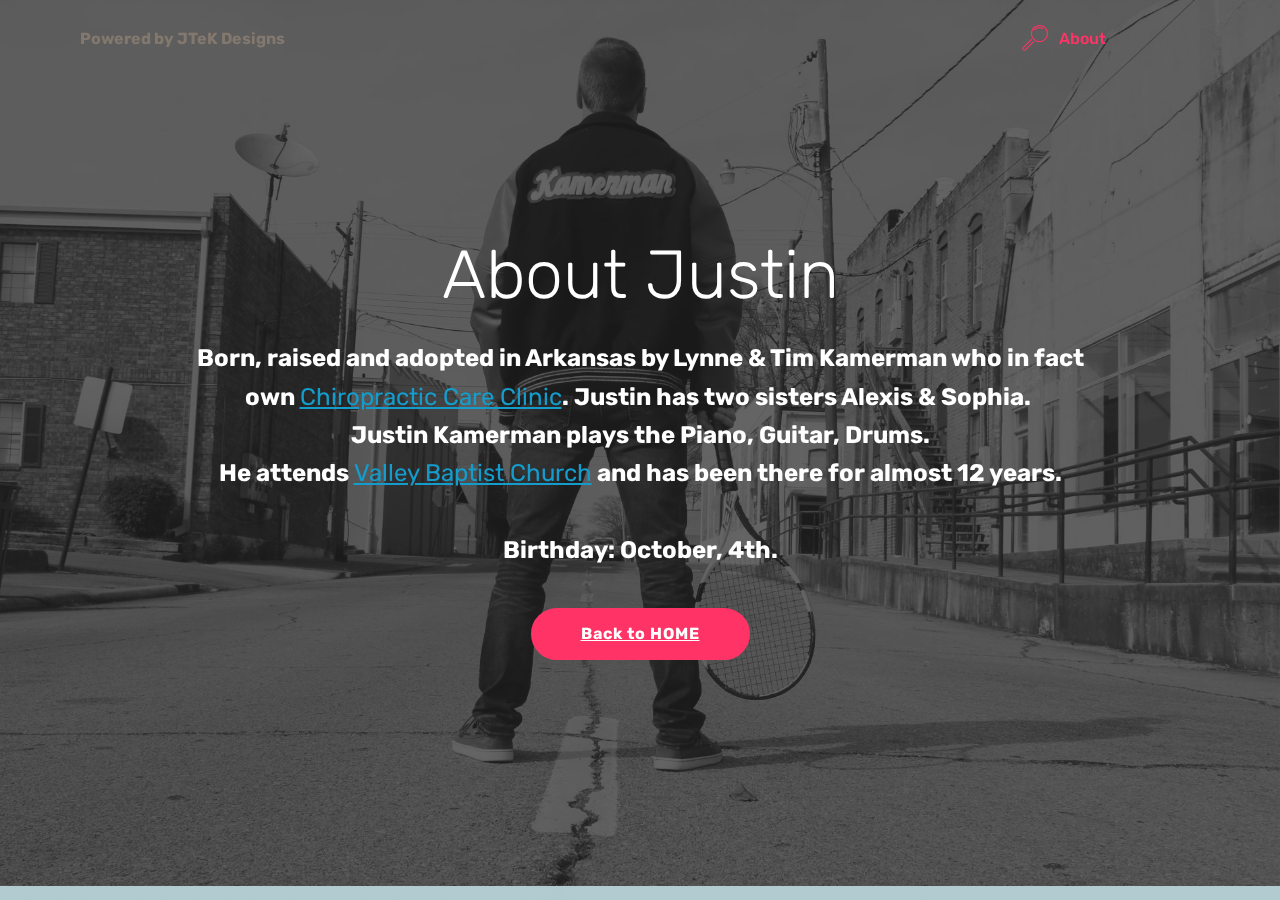
==== about.html @ 02508d8e "create github pages" ====
<!DOCTYPE html>
<html  >
<head>
  <!-- Site made with Mobirise Website Builder v4.11.6, https://mobirise.com -->
  <meta charset="UTF-8">
  <meta http-equiv="X-UA-Compatible" content="IE=edge">
  <meta name="generator" content="Mobirise v4.11.6, mobirise.com">
  <meta name="viewport" content="width=device-width, initial-scale=1, minimum-scale=1">
  <link rel="shortcut icon" href="assets/images/untitled-design-128x128-1.png" type="image/x-icon">
  <meta name="description" content="Official website for Justin Kamerman">
  
  <title>About</title>
  <link rel="stylesheet" href="assets/web/assets/mobirise-icons/mobirise-icons.css">
  <link rel="stylesheet" href="assets/bootstrap/css/bootstrap.min.css">
  <link rel="stylesheet" href="assets/bootstrap/css/bootstrap-grid.min.css">
  <link rel="stylesheet" href="assets/bootstrap/css/bootstrap-reboot.min.css">
  <link rel="stylesheet" href="assets/web/assets/gdpr-plugin/gdpr-styles.css">
  <link rel="stylesheet" href="assets/tether/tether.min.css">
  <link rel="stylesheet" href="assets/dropdown/css/style.css">
  <link rel="stylesheet" href="assets/theme/css/style.css">
  <link rel="preload" as="style" href="assets/mobirise/css/mbr-additional.css"><link rel="stylesheet" href="assets/mobirise/css/mbr-additional.css" type="text/css">
  
  
  
</head>
<body>
  <section class="menu cid-rVlZIHeeoF" once="menu" id="menu1-5">

    

    <nav class="navbar navbar-expand beta-menu navbar-dropdown align-items-center navbar-fixed-top navbar-toggleable-sm bg-color transparent">
        <button class="navbar-toggler navbar-toggler-right" type="button" data-toggle="collapse" data-target="#navbarSupportedContent" aria-controls="navbarSupportedContent" aria-expanded="false" aria-label="Toggle navigation">
            <div class="hamburger">
                <span></span>
                <span></span>
                <span></span>
                <span></span>
            </div>
        </button>
        <div class="menu-logo">
            <div class="navbar-brand">
                
                <span class="navbar-caption-wrap"><a class="navbar-caption text-info display-4" href="index.html">Powered by JTeK Designs</a></span>
            </div>
        </div>
        <div class="collapse navbar-collapse" id="navbarSupportedContent">
            <ul class="navbar-nav nav-dropdown nav-right" data-app-modern-menu="true"><li class="nav-item"><a class="nav-link link text-secondary display-4" href="about.html">
                        <span class="mbri-search mbr-iconfont mbr-iconfont-btn"></span>
                        About &nbsp; &nbsp; &nbsp; &nbsp; &nbsp; &nbsp; &nbsp; &nbsp; &nbsp; &nbsp;&nbsp;</a></li></ul>
            
        </div>
    </nav>
</section>

<section class="engine"><a href="https://mobirise.info/v">html templates</a></section><section class="header5 cid-rVm3DEoJXo mbr-fullscreen mbr-parallax-background" id="header5-6">

    

    <div class="mbr-overlay" style="opacity: 0.7; background-color: rgb(35, 35, 35);">
    </div>
    <div class="container">
        <div class="row justify-content-center">
            <div class="mbr-white col-md-10">
                <h1 class="mbr-section-title align-center pb-3 mbr-fonts-style display-1">
                    About Justin</h1>
                <p class="mbr-text align-center display-5 pb-3 mbr-fonts-style"><strong>Born, raised and adopted in Arkansas by Lynne &amp; Tim Kamerman who in fact own <a href="https://searcychiropractor.com" style="text-decoration: underline;">Chiropractic Care Clinic</a>. Justin has two sisters Alexis &amp; Sophia.&nbsp;</strong><br><strong>Justin Kamerman plays the Piano, Guitar, Drums. </strong><br><strong>He attends <a href="https://valleyb.church" style="text-decoration: underline;">Valley Baptist Church</a>&nbsp;and has been there for almost 12 years.</strong><br><br><strong>Birthday: October, 4th.</strong></p>
                <div class="mbr-section-btn align-center"><a class="btn btn-md btn-secondary display-4" href="index.html"><strong><u>Back to HOME</u></strong></a></div>
            </div>
        </div>
    </div>

    
</section>


  <script src="assets/web/assets/jquery/jquery.min.js"></script>
  <script src="assets/popper/popper.min.js"></script>
  <script src="assets/bootstrap/js/bootstrap.min.js"></script>
  <script src="assets/tether/tether.min.js"></script>
  <script src="assets/web/assets/cookies-alert-plugin/cookies-alert-core.js"></script>
  <script src="assets/web/assets/cookies-alert-plugin/cookies-alert-script.js"></script>
  <script src="assets/smoothscroll/smooth-scroll.js"></script>
  <script src="assets/dropdown/js/nav-dropdown.js"></script>
  <script src="assets/dropdown/js/navbar-dropdown.js"></script>
  <script src="assets/touchswipe/jquery.touch-swipe.min.js"></script>
  <script src="assets/parallax/jarallax.min.js"></script>
  <script src="assets/theme/js/script.js"></script>
  
  
<input name="cookieData" type="hidden" data-cookie-customDialogSelector='null' data-cookie-colorText='#424a4d' data-cookie-colorBg='rgba(178, 204, 210, 0.99)' data-cookie-textButton='Agree' data-cookie-colorButton='' data-cookie-colorLink='#424a4d' data-cookie-underlineLink='true' data-cookie-text="We use cookies to give you the best experience. Read our <a href='privacy.html'>cookie policy</a>.">
  </body>
</html>
---- assets/web/assets/mobirise-icons/mobirise-icons.css ----
@font-face {
  font-family: 'MobiriseIcons';
  src:  url('mobirise-icons.eot?spat4u');
  src:  url('mobirise-icons.eot?spat4u#iefix') format('embedded-opentype'),
    url('mobirise-icons.ttf?spat4u') format('truetype'),
    url('mobirise-icons.woff?spat4u') format('woff'),
    url('mobirise-icons.svg?spat4u#MobiriseIcons') format('svg');
  font-weight: normal;
  font-style: normal;
  font-display: swap;
}

[class^="mbri-"], [class*=" mbri-"] {
  /* use !important to prevent issues with browser extensions that change fonts */
  font-family: MobiriseIcons !important;
  speak: none;
  font-style: normal;
  font-weight: normal;
  font-variant: normal;
  text-transform: none;
  line-height: 1;

  /* Better Font Rendering =========== */
  -webkit-font-smoothing: antialiased;
  -moz-osx-font-smoothing: grayscale;
}

.mbri-add-submenu:before {
  content: "\e900";
}
.mbri-alert:before {
  content: "\e901";
}
.mbri-align-center:before {
  content: "\e902";
}
.mbri-align-justify:before {
  content: "\e903";
}
.mbri-align-left:before {
  content: "\e904";
}
.mbri-align-right:before {
  content: "\e905";
}
.mbri-android:before {
  content: "\e906";
}
.mbri-apple:before {
  content: "\e907";
}
.mbri-arrow-down:before {
  content: "\e908";
}
.mbri-arrow-next:before {
  content: "\e909";
}
.mbri-arrow-prev:before {
  content: "\e90a";
}
.mbri-arrow-up:before {
  content: "\e90b";
}
.mbri-bold:before {
  content: "\e90c";
}
.mbri-bookmark:before {
  content: "\e90d";
}
.mbri-bootstrap:before {
  content: "\e90e";
}
.mbri-briefcase:before {
  content: "\e90f";
}
.mbri-browse:before {
  content: "\e910";
}
.mbri-bulleted-list:before {
  content: "\e911";
}
.mbri-calendar:before {
  content: "\e912";
}
.mbri-camera:before {
  content: "\e913";
}
.mbri-cart-add:before {
  content: "\e914";
}
.mbri-cart-full:before {
  content: "\e915";
}
.mbri-cash:before {
  content: "\e916";
}
.mbri-change-style:before {
  content: "\e917";
}
.mbri-chat:before {
  content: "\e918";
}
.mbri-clock:before {
  content: "\e919";
}
.mbri-close:before {
  content: "\e91a";
}
.mbri-cloud:before {
  content: "\e91b";
}
.mbri-code:before {
  content: "\e91c";
}
.mbri-contact-form:before {
  content: "\e91d";
}
.mbri-credit-card:before {
  content: "\e91e";
}
.mbri-cursor-click:before {
  content: "\e91f";
}
.mbri-cust-feedback:before {
  content: "\e920";
}
.mbri-database:before {
  content: "\e921";
}
.mbri-delivery:before {
  content: "\e922";
}
.mbri-desktop:before {
  content: "\e923";
}
.mbri-devices:before {
  content: "\e924";
}
.mbri-down:before {
  content: "\e925";
}
.mbri-download:before {
  content: "\e989";
}
.mbri-drag-n-drop:before {
  content: "\e927";
}
.mbri-drag-n-drop2:before {
  content: "\e928";
}
.mbri-edit:before {
  content: "\e929";
}
.mbri-edit2:before {
  content: "\e92a";
}
.mbri-error:before {
  content: "\e92b";
}
.mbri-extension:before {
  content: "\e92c";
}
.mbri-features:before {
  content: "\e92d";
}
.mbri-file:before {
  content: "\e92e";
}
.mbri-flag:before {
  content: "\e92f";
}
.mbri-folder:before {
  content: "\e930";
}
.mbri-gift:before {
  content: "\e931";
}
.mbri-github:before {
  content: "\e932";
}
.mbri-globe:before {
  content: "\e933";
}
.mbri-globe-2:before {
  content: "\e934";
}
.mbri-growing-chart:before {
  content: "\e935";
}
.mbri-hearth:before {
  content: "\e936";
}
.mbri-help:before {
  content: "\e937";
}
.mbri-home:before {
  content: "\e938";
}
.mbri-hot-cup:before {
  content: "\e939";
}
.mbri-idea:before {
  content: "\e93a";
}
.mbri-image-gallery:before {
  content: "\e93b";
}
.mbri-image-slider:before {
  content: "\e93c";
}
.mbri-info:before {
  content: "\e93d";
}
.mbri-italic:before {
  content: "\e93e";
}
.mbri-key:before {
  content: "\e93f";
}
.mbri-laptop:before {
  content: "\e940";
}
.mbri-layers:before {
  content: "\e941";
}
.mbri-left-right:before {
  content: "\e942";
}
.mbri-left:before {
  content: "\e943";
}
.mbri-letter:before {
  content: "\e944";
}
.mbri-like:before {
  content: "\e945";
}
.mbri-link:before {
  content: "\e946";
}
.mbri-lock:before {
  content: "\e947";
}
.mbri-login:before {
  content: "\e948";
}
.mbri-logout:before {
  content: "\e949";
}
.mbri-magic-stick:before {
  content: "\e94a";
}
.mbri-map-pin:before {
  content: "\e94b";
}
.mbri-menu:before {
  content: "\e94c";
}
.mbri-mobile:before {
  content: "\e94d";
}
.mbri-mobile2:before {
  content: "\e94e";
}
.mbri-mobirise:before {
  content: "\e94f";
}
.mbri-more-horizontal:before {
  content: "\e950";
}
.mbri-more-vertical:before {
  content: "\e951";
}
.mbri-music:before {
  content: "\e952";
}
.mbri-new-file:before {
  content: "\e953";
}
.mbri-numbered-list:before {
  content: "\e954";
}
.mbri-opened-folder:before {
  content: "\e955";
}
.mbri-pages:before {
  content: "\e956";
}
.mbri-paper-plane:before {
  content: "\e957";
}
.mbri-paperclip:before {
  content: "\e958";
}
.mbri-photo:before {
  content: "\e959";
}
.mbri-photos:before {
  content: "\e95a";
}
.mbri-pin:before {
  content: "\e95b";
}
.mbri-play:before {
  content: "\e95c";
}
.mbri-plus:before {
  content: "\e95d";
}
.mbri-preview:before {
  content: "\e95e";
}
.mbri-print:before {
  content: "\e95f";
}
.mbri-protect:before {
  content: "\e960";
}
.mbri-question:before {
  content: "\e961";
}
.mbri-quote-left:before {
  content: "\e962";
}
.mbri-quote-right:before {
  content: "\e963";
}
.mbri-refresh:before {
  content: "\e964";
}
.mbri-responsive:before {
  content: "\e965";
}
.mbri-right:before {
  content: "\e966";
}
.mbri-rocket:before {
  content: "\e967";
}
.mbri-sad-face:before {
  content: "\e968";
}
.mbri-sale:before {
  content: "\e969";
}
.mbri-save:before {
  content: "\e96a";
}
.mbri-search:before {
  content: "\e96b";
}
.mbri-setting:before {
  content: "\e96c";
}
.mbri-setting2:before {
  content: "\e96d";
}
.mbri-setting3:before {
  content: "\e96e";
}
.mbri-share:before {
  content: "\e96f";
}
.mbri-shopping-bag:before {
  content: "\e970";
}
.mbri-shopping-basket:before {
  content: "\e971";
}
.mbri-shopping-cart:before {
  content: "\e972";
}
.mbri-sites:before {
  content: "\e973";
}
.mbri-smile-face:before {
  content: "\e974";
}
.mbri-speed:before {
  content: "\e975";
}
.mbri-star:before {
  content: "\e976";
}
.mbri-success:before {
  content: "\e977";
}
.mbri-sun:before {
  content: "\e978";
}
.mbri-sun2:before {
  content: "\e979";
}
.mbri-tablet:before {
  content: "\e97a";
}
.mbri-tablet-vertical:before {
  content: "\e97b";
}
.mbri-target:before {
  content: "\e97c";
}
.mbri-timer:before {
  content: "\e97d";
}
.mbri-to-ftp:before {
  content: "\e97e";
}
.mbri-to-local-drive:before {
  content: "\e97f";
}
.mbri-touch-swipe:before {
  content: "\e980";
}
.mbri-touch:before {
  content: "\e981";
}
.mbri-trash:before {
  content: "\e982";
}
.mbri-underline:before {
  content: "\e983";
}
.mbri-unlink:before {
  content: "\e984";
}
.mbri-unlock:before {
  content: "\e985";
}
.mbri-up-down:before {
  content: "\e986";
}
.mbri-up:before {
  content: "\e987";
}
.mbri-update:before {
  content: "\e988";
}
.mbri-upload:before {
 content: "\e926"; 
}
.mbri-user:before {
  content: "\e98a";
}
.mbri-user2:before {
  content: "\e98b";
}
.mbri-users:before {
  content: "\e98c";
}
.mbri-video:before {
  content: "\e98d";
}
.mbri-video-play:before {
  content: "\e98e";
}
.mbri-watch:before {
  content: "\e98f";
}
.mbri-website-theme:before {
  content: "\e990";
}
.mbri-wifi:before {
  content: "\e991";
}
.mbri-windows:before {
  content: "\e992";
}
.mbri-zoom-out:before {
  content: "\e993";
}
.mbri-redo:before {
  content: "\e994";
}
.mbri-undo:before {
  content: "\e995";
}
---- assets/web/assets/gdpr-plugin/gdpr-styles.css ----
.gdpr-block {
    padding: 10px;
    font-size: 14px;
    display: block;
    width: 100%;
    text-align: center;
}
.gdpr-block.covert {
	display: none;
}
.textGDPR {
    position: relative;
}
.gdpr-block label span.textGDPR input[name='gdpr']{
    width: 15px;
    height: 15px;
    margin: 0;
    position: absolute;
    top: 2px;
    left: -20px;
}
.gdpr-block label {
    color: #a7a7a7;
    vertical-align: middle;
    user-select: none;
    margin-bottom: 0;
}
---- assets/dropdown/css/style.css ----
.navbar-dropdown {
  left: 0;
  padding: 0;
  position: absolute;
  right: 0;
  top: 0;
  transition: all 0.45s ease;
  z-index: 1030;
  background: #282828; }
  .navbar-dropdown .navbar-logo {
    margin-right: 0.8rem;
    transition: margin 0.3s ease-in-out;
    vertical-align: middle; }
    .navbar-dropdown .navbar-logo img {
      height: 3.125rem;
      transition: all 0.3s ease-in-out; }
    .navbar-dropdown .navbar-logo.mbr-iconfont {
      font-size: 3.125rem;
      line-height: 3.125rem; }
  .navbar-dropdown .navbar-caption {
    font-weight: 700;
    white-space: normal;
    vertical-align: -4px;
    line-height: 3.125rem !important; }
    .navbar-dropdown .navbar-caption, .navbar-dropdown .navbar-caption:hover {
      color: inherit;
      text-decoration: none; }
  .navbar-dropdown .mbr-iconfont + .navbar-caption {
    vertical-align: -1px; }
  .navbar-dropdown.navbar-fixed-top {
    position: fixed; }
  .navbar-dropdown .navbar-brand span {
    vertical-align: -4px; }
  .navbar-dropdown.bg-color.transparent {
    background: none; }
  .navbar-dropdown.navbar-short .navbar-brand {
    padding: 0.625rem 0; }
    .navbar-dropdown.navbar-short .navbar-brand span {
      vertical-align: -1px; }
  .navbar-dropdown.navbar-short .navbar-caption {
    line-height: 2.375rem !important;
    vertical-align: -2px; }
  .navbar-dropdown.navbar-short .navbar-logo {
    margin-right: 0.5rem; }
    .navbar-dropdown.navbar-short .navbar-logo img {
      height: 2.375rem; }
    .navbar-dropdown.navbar-short .navbar-logo.mbr-iconfont {
      font-size: 2.375rem;
      line-height: 2.375rem; }
  .navbar-dropdown.navbar-short .mbr-table-cell {
    height: 3.625rem; }
  .navbar-dropdown .navbar-close {
    left: 0.6875rem;
    position: fixed;
    top: 0.75rem;
    z-index: 1000; }
  .navbar-dropdown .hamburger-icon {
    content: "";
    display: inline-block;
    vertical-align: middle;
    width: 16px;
    -webkit-box-shadow: 0 -6px 0 1px #282828,0 0 0 1px #282828,0 6px 0 1px #282828;
    -moz-box-shadow: 0 -6px 0 1px #282828,0 0 0 1px #282828,0 6px 0 1px #282828;
    box-shadow: 0 -6px 0 1px #282828,0 0 0 1px #282828,0 6px 0 1px #282828; }

.dropdown-menu .dropdown-toggle[data-toggle="dropdown-submenu"]::after {
  border-bottom: 0.35em solid transparent;
  border-left: 0.35em solid;
  border-right: 0;
  border-top: 0.35em solid transparent;
  margin-left: 0.3rem; }

.dropdown-menu .dropdown-item:focus {
  outline: 0; }

.nav-dropdown {
  font-size: 0.75rem;
  font-weight: 500;
  height: auto !important; }
  .nav-dropdown .nav-btn {
    padding-left: 1rem; }
  .nav-dropdown .link {
    margin: .667em 1.667em;
    font-weight: 500;
    padding: 0;
    transition: color .2s ease-in-out; }
    .nav-dropdown .link.dropdown-toggle {
      margin-right: 2.583em; }
      .nav-dropdown .link.dropdown-toggle::after {
        margin-left: .25rem;
        border-top: 0.35em solid;
        border-right: 0.35em solid transparent;
        border-left: 0.35em solid transparent;
        border-bottom: 0; }
      .nav-dropdown .link.dropdown-toggle[aria-expanded="true"] {
        margin: 0;
        padding: 0.667em 3.263em  0.667em 1.667em; }
  .nav-dropdown .link::after,
  .nav-dropdown .dropdown-item::after {
    color: inherit; }
  .nav-dropdown .btn {
    font-size: 0.75rem;
    font-weight: 700;
    letter-spacing: 0;
    margin-bottom: 0;
    padding-left: 1.25rem;
    padding-right: 1.25rem; }
  .nav-dropdown .dropdown-menu {
    border-radius: 0;
    border: 0;
    left: 0;
    margin: 0;
    padding-bottom: 1.25rem;
    padding-top: 1.25rem;
    position: relative; }
  .nav-dropdown .dropdown-submenu {
    margin-left: 0.125rem;
    top: 0; }
  .nav-dropdown .dropdown-item {
    font-weight: 500;
    line-height: 2;
    padding: 0.3846em 4.615em 0.3846em 1.5385em;
    position: relative;
    transition: color .2s ease-in-out, background-color .2s ease-in-out; }
    .nav-dropdown .dropdown-item::after {
      margin-top: -0.3077em;
      position: absolute;
      right: 1.1538em;
      top: 50%; }
    .nav-dropdown .dropdown-item:focus, .nav-dropdown .dropdown-item:hover {
      background: none; }

@media (max-width: 767px) {
  .nav-dropdown.navbar-toggleable-sm {
    bottom: 0;
    display: none;
    left: 0;
    overflow-x: hidden;
    position: fixed;
    top: 0;
    transform: translateX(-100%);
    -ms-transform: translateX(-100%);
    -webkit-transform: translateX(-100%);
    width: 18.75rem;
    z-index: 999; } }
.nav-dropdown.navbar-toggleable-xl {
  bottom: 0;
  display: none;
  left: 0;
  overflow-x: hidden;
  position: fixed;
  top: 0;
  transform: translateX(-100%);
  -ms-transform: translateX(-100%);
  -webkit-transform: translateX(-100%);
  width: 18.75rem;
  z-index: 999; }

.nav-dropdown-sm {
  display: block !important;
  overflow-x: hidden;
  overflow: auto;
  padding-top: 3.875rem; }
  .nav-dropdown-sm::after {
    content: "";
    display: block;
    height: 3rem;
    width: 100%; }
  .nav-dropdown-sm.collapse.in ~ .navbar-close {
    display: block !important; }
  .nav-dropdown-sm.collapsing, .nav-dropdown-sm.collapse.in {
    transform: translateX(0);
    -ms-transform: translateX(0);
    -webkit-transform: translateX(0);
    transition: all 0.25s ease-out;
    -webkit-transition: all 0.25s ease-out;
    background: #282828; }
  .nav-dropdown-sm.collapsing[aria-expanded="false"] {
    transform: translateX(-100%);
    -ms-transform: translateX(-100%);
    -webkit-transform: translateX(-100%); }
  .nav-dropdown-sm .nav-item {
    display: block;
    margin-left: 0 !important;
    padding-left: 0; }
  .nav-dropdown-sm .link,
  .nav-dropdown-sm .dropdown-item {
    border-top: 1px dotted rgba(255, 255, 255, 0.1);
    font-size: 0.8125rem;
    line-height: 1.6;
    margin: 0 !important;
    padding: 0.875rem 2.4rem 0.875rem 1.5625rem !important;
    position: relative;
    white-space: normal; }
    .nav-dropdown-sm .link:focus, .nav-dropdown-sm .link:hover,
    .nav-dropdown-sm .dropdown-item:focus,
    .nav-dropdown-sm .dropdown-item:hover {
      background: rgba(0, 0, 0, 0.2) !important;
      color: #c0a375; }
  .nav-dropdown-sm .nav-btn {
    position: relative;
    padding: 1.5625rem 1.5625rem 0 1.5625rem; }
    .nav-dropdown-sm .nav-btn::before {
      border-top: 1px dotted rgba(255, 255, 255, 0.1);
      content: "";
      left: 0;
      position: absolute;
      top: 0;
      width: 100%; }
    .nav-dropdown-sm .nav-btn + .nav-btn {
      padding-top: 0.625rem; }
      .nav-dropdown-sm .nav-btn + .nav-btn::before {
        display: none; }
  .nav-dropdown-sm .btn {
    padding: 0.625rem 0; }
  .nav-dropdown-sm .dropdown-toggle[data-toggle="dropdown-submenu"]::after {
    margin-left: .25rem;
    border-top: 0.35em solid;
    border-right: 0.35em solid transparent;
    border-left: 0.35em solid transparent;
    border-bottom: 0; }
  .nav-dropdown-sm .dropdown-toggle[data-toggle="dropdown-submenu"][aria-expanded="true"]::after {
    border-top: 0;
    border-right: 0.35em solid transparent;
    border-left: 0.35em solid transparent;
    border-bottom: 0.35em solid; }
  .nav-dropdown-sm .dropdown-menu {
    margin: 0;
    padding: 0;
    position: relative;
    top: 0;
    left: 0;
    width: 100%;
    border: 0;
    float: none;
    border-radius: 0;
    background: none; }
  .nav-dropdown-sm .dropdown-submenu {
    left: 100%;
    margin-left: 0.125rem;
    margin-top: -1.25rem;
    top: 0; }

.navbar-toggleable-sm .nav-dropdown .dropdown-menu {
  position: absolute; }

.navbar-toggleable-sm .nav-dropdown .dropdown-submenu {
  left: 100%;
  margin-left: 0.125rem;
  margin-top: -1.25rem;
  top: 0; }

.navbar-toggleable-sm.opened .nav-dropdown .dropdown-menu {
  position: relative; }

.navbar-toggleable-sm.opened .nav-dropdown .dropdown-submenu {
  left: 0;
  margin-left: 00rem;
  margin-top: 0rem;
  top: 0; }

.is-builder .nav-dropdown.collapsing {
  transition: none !important; }

/*# sourceMappingURL=style.css.map */
---- assets/theme/css/style.css ----
/*!
 * Mobirise v4 theme (https://mobirise.com/)
 * Copyright 2017 Mobirise
 */
section {
  background-color: #eeeeee; }

body {
  font-style: normal;
  line-height: 1.5; }

section,
.container,
.container-fluid {
  position: relative;
  word-wrap: break-word; }

a.mbr-iconfont:hover {
  text-decoration: none; }

.article .lead p,
.article .lead ul,
.article .lead ol,
.article .lead pre,
.article .lead blockquote {
  margin-bottom: 0; }

ul,
ol,
pre,
blockquote {
  margin-bottom: 2.3125rem; }

pre {
  background: #f4f4f4;
  padding: 10px 24px;
  white-space: pre-wrap; }

.inactive {
  -webkit-user-select: none;
  -moz-user-select: none;
  -ms-user-select: none;
  user-select: none;
  pointer-events: none;
  -webkit-user-drag: none;
  user-drag: none; }

.mbr-section__comments .row {
  justify-content: center;
  -webkit-justify-content: center; }

a {
  font-style: normal;
  font-weight: 400;
  cursor: pointer; }
  a, a:hover {
    text-decoration: none; }

figure {
  margin-bottom: 0; }

body {
  color: #232323; }

h1,
h2,
h3,
h4,
h5,
h6,
.h1,
.h2,
.h3,
.h4,
.h5,
.h6,
.display-1,
.display-2,
.display-3,
.display-4 {
  line-height: 1;
  word-break: break-word;
  word-wrap: break-word; }

.mbr-section-title {
  font-style: normal;
  line-height: 1.2; }

.mbr-section-subtitle {
  line-height: 1.3; }

.mbr-text {
  font-style: normal;
  line-height: 1.6; }

b,
strong {
  font-weight: bold; }

blockquote {
  padding: 10px 0 10px 20px;
  position: relative;
  border-left: 2px solid;
  border-color: #ff3366; }

input:-webkit-autofill, input:-webkit-autofill:hover, input:-webkit-autofill:focus, input:-webkit-autofill:active {
  transition-delay: 9999s;
  transition-property: background-color, color; }

textarea[type='hidden'] {
  display: none; }

body {
  position: relative; }

section {
  background-position: 50% 50%;
  background-repeat: no-repeat;
  background-size: cover; }
  section .mbr-background-video,
  section .mbr-background-video-preview {
    position: absolute;
    bottom: 0;
    left: 0;
    right: 0;
    top: 0; }

.hidden {
  visibility: hidden; }

.mbr-z-index20 {
  z-index: 20; }

/*! Base colors */
.mbr-white {
  color: #ffffff; }

.mbr-black {
  color: #000000; }

.mbr-bg-white {
  background-color: #ffffff; }

.mbr-bg-black {
  background-color: #000000; }

/*! Text-aligns */
.align-left {
  text-align: left; }

.align-center {
  text-align: center; }

.align-right {
  text-align: right; }

@media (max-width: 767px) {
  .align-left,
  .align-center,
  .align-right,
  .mbr-section-btn,
  .mbr-section-title {
    text-align: center; } }
/*! Font-weight  */
.mbr-light {
  font-weight: 300; }

.mbr-regular {
  font-weight: 400; }

.mbr-semibold {
  font-weight: 500; }

.mbr-bold {
  font-weight: 700; }

/*! Media  */
.media-size-item {
  -webkit-flex: 1 1 auto;
  -moz-flex: 1 1 auto;
  -ms-flex: 1 1 auto;
  -o-flex: 1 1 auto;
  flex: 1 1 auto; }

.media-content {
  -webkit-flex-basis: 100%;
  flex-basis: 100%; }

.media-container-row {
  display: -ms-flexbox;
  display: -webkit-flex;
  display: flex;
  -webkit-flex-direction: row;
  -ms-flex-direction: row;
  flex-direction: row;
  -webkit-flex-wrap: wrap;
  -ms-flex-wrap: wrap;
  flex-wrap: wrap;
  -webkit-justify-content: center;
  -ms-flex-pack: center;
  justify-content: center;
  -webkit-align-content: center;
  -ms-flex-line-pack: center;
  align-content: center;
  -webkit-align-items: start;
  -ms-flex-align: start;
  align-items: start; }
  .media-container-row .media-size-item {
    width: 400px; }

.media-container-column {
  display: -ms-flexbox;
  display: -webkit-flex;
  display: flex;
  -webkit-flex-direction: column;
  -ms-flex-direction: column;
  flex-direction: column;
  -webkit-flex-wrap: wrap;
  -ms-flex-wrap: wrap;
  flex-wrap: wrap;
  -webkit-justify-content: center;
  -ms-flex-pack: center;
  justify-content: center;
  -webkit-align-content: center;
  -ms-flex-line-pack: center;
  align-content: center;
  -webkit-align-items: stretch;
  -ms-flex-align: stretch;
  align-items: stretch; }
  .media-container-column > * {
    width: 100%; }

@media (min-width: 992px) {
  .media-container-row {
    -webkit-flex-wrap: nowrap;
    -ms-flex-wrap: nowrap;
    flex-wrap: nowrap; } }
figure {
  overflow: hidden; }

figure[mbr-media-size] {
  transition: width 0.1s; }

.mbr-figure img,
.mbr-figure iframe {
  display: block;
  width: 100%; }

.card {
  background-color: transparent;
  border: none; }

.card-box {
  width: 100%; }

.card-img {
  text-align: center;
  flex-shrink: 0;
  -webkit-flex-shrink: 0; }

.media {
  max-width: 100%;
  margin: 0 auto; }

.mbr-figure {
  -ms-flex-item-align: center;
  -ms-grid-row-align: center;
  -webkit-align-self: center;
  align-self: center; }

.media-container > div {
  max-width: 100%; }

.mbr-figure img,
.card-img img {
  width: 100%; }

@media (max-width: 991px) {
  .media-size-item {
    width: auto !important; }

  .media {
    width: auto; }

  .mbr-figure {
    width: 100% !important; } }
/*! Buttons */
.btn {
  font-weight: 500;
  border-width: 2px;
  font-style: normal;
  letter-spacing: 1px;
  margin: .4rem .8rem;
  white-space: normal;
  -webkit-transition: all .3s ease-in-out;
  -moz-transition: all .3s ease-in-out;
  transition: all .3s ease-in-out;
  display: inline-flex;
  align-items: center;
  justify-content: center;
  word-break: break-word;
  -webkit-align-items: center;
  -webkit-justify-content: center;
  display: -webkit-inline-flex; }

.btn-sm {
  font-weight: 500;
  letter-spacing: 1px;
  -webkit-transition: all .3s ease-in-out;
  -moz-transition: all .3s ease-in-out;
  transition: all .3s ease-in-out; }

.btn-md {
  font-weight: 500;
  letter-spacing: 1px;
  margin: .4rem .8rem !important;
  -webkit-transition: all .3s ease-in-out;
  -moz-transition: all .3s ease-in-out;
  transition: all .3s ease-in-out; }

.btn-lg {
  font-weight: 500;
  letter-spacing: 1px;
  margin: .4rem .8rem !important;
  -webkit-transition: all .3s ease-in-out;
  -moz-transition: all .3s ease-in-out;
  transition: all .3s ease-in-out; }

.mbr-section-btn {
  margin-left: -0.25rem;
  margin-right: -0.25rem;
  font-size: 0; }

nav .mbr-section-btn {
  margin-left: 0rem;
  margin-right: 0rem; }

.btn-form {
  border-radius: 0; }
  .btn-form:hover {
    cursor: pointer; }

/*! Btn icon margin */
.btn .mbr-iconfont,
.btn.btn-sm .mbr-iconfont {
  cursor: pointer;
  margin-right: 0.5rem; }

.btn.btn-md .mbr-iconfont,
.btn.btn-md .mbr-iconfont {
  margin-right: 0.8rem; }

.mbr-regular {
  font-weight: 400; }

.mbr-semibold {
  font-weight: 500; }

.mbr-bold {
  font-weight: 700; }

[type='submit'] {
  -webkit-appearance: none; }

/*! Full-screen */
.mbr-fullscreen .mbr-overlay {
  min-height: 100vh; }

.mbr-fullscreen {
  display: flex;
  display: -webkit-flex;
  display: -moz-flex;
  display: -ms-flex;
  display: -o-flex;
  align-items: center;
  -webkit-align-items: center;
  min-height: 100vh;
  padding-top: 3rem;
  padding-bottom: 3rem; }

/*! Map */
.map {
  height: 25rem;
  position: relative; }
  .map iframe {
    width: 100%;
    height: 100%; }

.mbr-overlay {
  background-color: #000;
  bottom: 0;
  left: 0;
  opacity: .5;
  position: absolute;
  right: 0;
  top: 0;
  z-index: 0;
  pointer-events: none; }

/* Form */
blockquote {
  font-style: italic;
  padding: 10px 0 10px 20px;
  font-size: 1.09rem;
  position: relative;
  border-width: 3px; }

.form-control {
  background-color: #f5f5f5;
  box-shadow: none;
  color: #565656;
  line-height: 1.43;
  min-height: 3.5em;
  padding: 1.07em .5em; }
  .form-control, .form-control:focus {
    border: 1px solid #e8e8e8; }
  .form-active .form-control:invalid {
    border-color: red; }

.form-control-label {
  position: relative;
  cursor: pointer;
  margin-bottom: .357em;
  padding: 0; }

.alert {
  color: #ffffff;
  border-radius: 0;
  border: 0;
  font-size: .875rem;
  line-height: 1.5;
  margin-bottom: 1.875rem;
  padding: 1.25rem;
  position: relative; }
  .alert.alert-form::after {
    background-color: inherit;
    bottom: -7px;
    content: "";
    display: block;
    height: 14px;
    left: 50%;
    margin-left: -7px;
    position: absolute;
    transform: rotate(45deg);
    width: 14px;
    -webkit-transform: rotate(45deg); }

.form-asterisk {
  font-family: initial;
  position: absolute;
  top: -2px;
  font-weight: normal; }

/*! Scroll to top arrow */
#scrollToTop a i:before {
  content: '';
  position: absolute;
  height: 40%;
  top: 25%;
  background: #fff;
  width: 2px;
  left: calc(50% - 1px); }
#scrollToTop a i:after {
  content: '';
  position: absolute;
  display: block;
  border-top: 2px solid #fff;
  border-right: 2px solid #fff;
  width: 40%;
  height: 40%;
  left: 30%;
  bottom: 30%;
  transform: rotate(135deg);
  -webkit-transform: rotate(135deg); }

.mbr-arrow-up {
  bottom: 25px;
  right: 90px;
  position: fixed;
  text-align: right;
  z-index: 5000;
  color: #ffffff;
  font-size: 32px;
  transform: rotate(180deg);
  -webkit-transform: rotate(180deg); }

.mbr-arrow-up a {
  background: rgba(0, 0, 0, 0.2);
  border-radius: 3px;
  color: #fff;
  display: inline-block;
  height: 60px;
  width: 60px;
  outline-style: none !important;
  position: relative;
  text-decoration: none;
  transition: all 0.3s ease-in-out;
  cursor: pointer;
  text-align: center; }
  .mbr-arrow-up a:hover {
    background-color: rgba(0, 0, 0, 0.4); }
  .mbr-arrow-up a i {
    line-height: 60px; }

.mbr-arrow-up-icon {
  display: block;
  color: #fff; }

.mbr-arrow-up-icon::before {
  content: '\203a';
  display: inline-block;
  font-family: serif;
  font-size: 32px;
  line-height: 1;
  font-style: normal;
  position: relative;
  top: 6px;
  left: -4px;
  -webkit-transform: rotate(-90deg);
  transform: rotate(-90deg); }

/*! Arrow Down */
.mbr-arrow {
  position: absolute;
  bottom: 45px;
  left: 50%;
  width: 60px;
  height: 60px;
  cursor: pointer;
  background-color: rgba(80, 80, 80, 0.5);
  border-radius: 50%;
  -webkit-transform: translateX(-50%);
  transform: translateX(-50%); }
  .mbr-arrow > a {
    display: inline-block;
    text-decoration: none;
    outline-style: none;
    -webkit-animation: arrowdown 1.7s ease-in-out infinite;
    animation: arrowdown 1.7s ease-in-out infinite; }
    .mbr-arrow > a > i {
      position: absolute;
      top: -2px;
      left: 15px;
      font-size: 2rem; }

@keyframes arrowdown {
  0% {
    transform: translateY(0px);
    -webkit-transform: translateY(0px); }
  50% {
    transform: translateY(-5px);
    -webkit-transform: translateY(-5px); }
  100% {
    transform: translateY(0px);
    -webkit-transform: translateY(0px); } }
@-webkit-keyframes arrowdown {
  0% {
    transform: translateY(0px);
    -webkit-transform: translateY(0px); }
  50% {
    transform: translateY(-5px);
    -webkit-transform: translateY(-5px); }
  100% {
    transform: translateY(0px);
    -webkit-transform: translateY(0px); } }
@media (max-width: 500px) {
  .mbr-arrow-up {
    left: 50%;
    right: auto;
    transform: translateX(-50%) rotate(180deg);
    -webkit-transform: translateX(-50%) rotate(180deg); } }
/*Gradients animation*/
@keyframes gradient-animation {
  from {
    background-position: 0% 100%;
    animation-timing-function: ease-in-out; }
  to {
    background-position: 100% 0%;
    animation-timing-function: ease-in-out; } }
@-webkit-keyframes gradient-animation {
  from {
    background-position: 0% 100%;
    animation-timing-function: ease-in-out; }
  to {
    background-position: 100% 0%;
    animation-timing-function: ease-in-out; } }
.bg-gradient {
  background-size: 200% 200%;
  animation: gradient-animation 5s infinite alternate;
  -webkit-animation: gradient-animation 5s infinite alternate; }

.menu .navbar-brand {
  display: -webkit-flex; }
  .menu .navbar-brand span {
    display: flex;
    display: -webkit-flex; }
  .menu .navbar-brand .navbar-caption-wrap {
    display: -webkit-flex; }
  .menu .navbar-brand .navbar-logo img {
    display: -webkit-flex; }
@media (min-width: 768px) and (max-width: 1023px) {
  .menu .navbar-toggleable-sm .navbar-nav {
    display: -webkit-box;
    display: -webkit-flex;
    display: -ms-flexbox; } }
@media (max-width: 1023px) {
  .menu .navbar-collapse {
    max-height: 93.5vh; }
    .menu .navbar-collapse.show {
      overflow: auto; } }
@media (min-width: 1024px) {
  .menu .navbar-nav.nav-dropdown {
    display: -webkit-flex; }
  .menu .navbar-toggleable-sm .navbar-collapse {
    display: -webkit-flex !important; }
  .menu .collapsed .navbar-collapse {
    max-height: 93.5vh; }
    .menu .collapsed .navbar-collapse.show {
      overflow: auto; } }
@media (max-width: 767px) {
  .menu .navbar-collapse {
    max-height: 80vh; } }

/* Others*/
.note-check a[data-value=Rubik] {
  font-style: normal; }

.mbr-arrow a {
  color: #ffffff; }

@media (max-width: 767px) {
  .mbr-arrow {
    display: none; } }
.navbar {
  display: -webkit-flex;
  -webkit-flex-wrap: wrap;
  -webkit-align-items: center;
  -webkit-justify-content: space-between; }

.navbar-collapse {
  -webkit-flex-basis: 100%;
  -webkit-flex-grow: 1;
  -webkit-align-items: center; }

.nav-dropdown .link {
  padding: 0.667em 1.667em !important;
  margin: 0 !important; }

.nav {
  display: -webkit-flex;
  -webkit-flex-wrap: wrap; }

.row {
  display: -webkit-flex;
  -webkit-flex-wrap: wrap; }

.justify-content-center {
  -webkit-justify-content: center; }

.form-inline {
  display: -webkit-flex;
  -webkit-flex-flow: row wrap;
  -webkit-align-items: center; }

.card-wrapper {
  -webkit-flex: 1; }

.carousel-control {
  z-index: 10;
  display: -webkit-flex;
  -webkit-align-items: center;
  -webkit-justify-content: center; }

.carousel-controls {
  display: -webkit-flex; }

.media {
  display: -webkit-flex; }

.form-group:focus {
  outline: none; }

.jq-selectbox__select {
  padding: 1.07em 0.5em;
  position: absolute;
  top: 0;
  left: 0;
  width: 100%; }

.jq-selectbox__dropdown {
  position: absolute;
  top: 100% !important;
  left: 0 !important;
  width: 100% !important; }

.jq-selectbox__trigger-arrow {
  transform: translateY(-50%); }

.jq-selectbox li {
  padding: 1.07em 0.5em; }

input[type='range'] {
  padding-left: 0 !important;
  padding-right: 0 !important; }

.modal-dialog,
.modal-content {
  height: 100%; }

.modal-dialog .carousel-inner {
  height: calc(100vh - 1.75rem); }
  @media (max-width: 575px) {
    .modal-dialog .carousel-inner {
      height: calc(100vh - 1rem); } }

.carousel-item {
  text-align: center; }

.carousel-item img {
  margin: auto; }

.navbar-toggler {
  -webkit-align-self: flex-start;
  -ms-flex-item-align: start;
  align-self: flex-start;
  padding: 0.25rem 0.75rem;
  font-size: 1.25rem;
  line-height: 1;
  background: transparent;
  border: 1px solid transparent;
  -webkit-border-radius: 0.25rem;
  border-radius: 0.25rem; }

.navbar-toggler:focus,
.navbar-toggler:hover {
  text-decoration: none; }

.navbar-toggler-icon {
  display: inline-block;
  width: 1.5em;
  height: 1.5em;
  vertical-align: middle;
  content: '';
  background: no-repeat center center;
  -webkit-background-size: 100% 100%;
  -o-background-size: 100% 100%;
  background-size: 100% 100%; }

.navbar-toggler-left {
  position: absolute;
  left: 1rem; }

.navbar-toggler-right {
  position: absolute;
  right: 1rem; }

@media (max-width: 575px) {
  .navbar-toggleable .navbar-nav .dropdown-menu {
    position: static;
    float: none; }

  .navbar-toggleable > .container {
    padding-right: 0;
    padding-left: 0; } }
@media (min-width: 576px) {
  .navbar-toggleable {
    -webkit-box-orient: horizontal;
    -webkit-box-direction: normal;
    -webkit-flex-direction: row;
    -ms-flex-direction: row;
    flex-direction: row;
    -webkit-flex-wrap: nowrap;
    -ms-flex-wrap: nowrap;
    flex-wrap: nowrap;
    -webkit-box-align: center;
    -webkit-align-items: center;
    -ms-flex-align: center;
    align-items: center; }

  .navbar-toggleable .navbar-nav {
    -webkit-box-orient: horizontal;
    -webkit-box-direction: normal;
    -webkit-flex-direction: row;
    -ms-flex-direction: row;
    flex-direction: row; }

  .navbar-toggleable .navbar-nav .nav-link {
    padding-right: 0.5rem;
    padding-left: 0.5rem; }

  .navbar-toggleable > .container {
    display: -webkit-box;
    display: -webkit-flex;
    display: -ms-flexbox;
    display: flex;
    -webkit-flex-wrap: nowrap;
    -ms-flex-wrap: nowrap;
    flex-wrap: nowrap;
    -webkit-box-align: center;
    -webkit-align-items: center;
    -ms-flex-align: center;
    align-items: center; }

  .navbar-toggleable .navbar-collapse {
    display: -webkit-box !important;
    display: -webkit-flex !important;
    display: -ms-flexbox !important;
    display: flex !important;
    width: 100%; }

  .navbar-toggleable .navbar-toggler {
    display: none; } }
@media (max-width: 767px) {
  .navbar-toggleable-sm .navbar-nav .dropdown-menu {
    position: static;
    float: none; }

  .navbar-toggleable-sm > .container {
    padding-right: 0;
    padding-left: 0; } }
@media (min-width: 768px) {
  .navbar-toggleable-sm {
    -webkit-box-orient: horizontal;
    -webkit-box-direction: normal;
    -webkit-flex-direction: row;
    -ms-flex-direction: row;
    flex-direction: row;
    -webkit-flex-wrap: nowrap;
    -ms-flex-wrap: nowrap;
    flex-wrap: nowrap;
    -webkit-box-align: center;
    -webkit-align-items: center;
    -ms-flex-align: center;
    align-items: center; }

  .navbar-toggleable-sm .navbar-nav {
    -webkit-box-orient: horizontal;
    -webkit-box-direction: normal;
    -webkit-flex-direction: row;
    -ms-flex-direction: row;
    flex-direction: row; }

  .navbar-toggleable-sm .navbar-nav .nav-link {
    padding-right: 0.5rem;
    padding-left: 0.5rem; }

  .navbar-toggleable-sm > .container {
    display: -webkit-box;
    display: -webkit-flex;
    display: -ms-flexbox;
    display: flex;
    -webkit-flex-wrap: nowrap;
    -ms-flex-wrap: nowrap;
    flex-wrap: nowrap;
    -webkit-box-align: center;
    -webkit-align-items: center;
    -ms-flex-align: center;
    align-items: center; }

  .navbar-toggleable-sm .navbar-collapse {
    display: none;
    width: 100%; }

  .navbar-toggleable-sm .navbar-toggler {
    display: none; } }
@media (max-width: 1023px) {
  .navbar-toggleable-md .navbar-nav .dropdown-menu {
    position: static;
    float: none; }

  .navbar-toggleable-md > .container {
    padding-right: 0;
    padding-left: 0; } }
@media (min-width: 1024px) {
  .navbar-toggleable-md {
    -webkit-box-orient: horizontal;
    -webkit-box-direction: normal;
    -webkit-flex-direction: row;
    -ms-flex-direction: row;
    flex-direction: row;
    -webkit-flex-wrap: nowrap;
    -ms-flex-wrap: nowrap;
    flex-wrap: nowrap;
    -webkit-box-align: center;
    -webkit-align-items: center;
    -ms-flex-align: center;
    align-items: center; }

  .navbar-toggleable-md .navbar-nav {
    -webkit-box-orient: horizontal;
    -webkit-box-direction: normal;
    -webkit-flex-direction: row;
    -ms-flex-direction: row;
    flex-direction: row; }

  .navbar-toggleable-md .navbar-nav .nav-link {
    padding-right: 0.5rem;
    padding-left: 0.5rem; }

  .navbar-toggleable-md > .container {
    display: -webkit-box;
    display: -webkit-flex;
    display: -ms-flexbox;
    display: flex;
    -webkit-flex-wrap: nowrap;
    -ms-flex-wrap: nowrap;
    flex-wrap: nowrap;
    -webkit-box-align: center;
    -webkit-align-items: center;
    -ms-flex-align: center;
    align-items: center; }

  .navbar-toggleable-md .navbar-collapse {
    display: -webkit-box !important;
    display: -webkit-flex !important;
    display: -ms-flexbox !important;
    display: flex !important;
    width: 100%; }

  .navbar-toggleable-md .navbar-toggler {
    display: none; } }
@media (max-width: 1199px) {
  .navbar-toggleable-lg .navbar-nav .dropdown-menu {
    position: static;
    float: none; }

  .navbar-toggleable-lg > .container {
    padding-right: 0;
    padding-left: 0; } }
@media (min-width: 1200px) {
  .navbar-toggleable-lg {
    -webkit-box-orient: horizontal;
    -webkit-box-direction: normal;
    -webkit-flex-direction: row;
    -ms-flex-direction: row;
    flex-direction: row;
    -webkit-flex-wrap: nowrap;
    -ms-flex-wrap: nowrap;
    flex-wrap: nowrap;
    -webkit-box-align: center;
    -webkit-align-items: center;
    -ms-flex-align: center;
    align-items: center; }

  .navbar-toggleable-lg .navbar-nav {
    -webkit-box-orient: horizontal;
    -webkit-box-direction: normal;
    -webkit-flex-direction: row;
    -ms-flex-direction: row;
    flex-direction: row; }

  .navbar-toggleable-lg .navbar-nav .nav-link {
    padding-right: 0.5rem;
    padding-left: 0.5rem; }

  .navbar-toggleable-lg > .container {
    display: -webkit-box;
    display: -webkit-flex;
    display: -ms-flexbox;
    display: flex;
    -webkit-flex-wrap: nowrap;
    -ms-flex-wrap: nowrap;
    flex-wrap: nowrap;
    -webkit-box-align: center;
    -webkit-align-items: center;
    -ms-flex-align: center;
    align-items: center; }

  .navbar-toggleable-lg .navbar-collapse {
    display: -webkit-box !important;
    display: -webkit-flex !important;
    display: -ms-flexbox !important;
    display: flex !important;
    width: 100%; }

  .navbar-toggleable-lg .navbar-toggler {
    display: none; } }
.navbar-toggleable-xl {
  -webkit-box-orient: horizontal;
  -webkit-box-direction: normal;
  -webkit-flex-direction: row;
  -ms-flex-direction: row;
  flex-direction: row;
  -webkit-flex-wrap: nowrap;
  -ms-flex-wrap: nowrap;
  flex-wrap: nowrap;
  -webkit-box-align: center;
  -webkit-align-items: center;
  -ms-flex-align: center;
  align-items: center; }

.navbar-toggleable-xl .navbar-nav .dropdown-menu {
  position: static;
  float: none; }

.navbar-toggleable-xl > .container {
  padding-right: 0;
  padding-left: 0; }

.navbar-toggleable-xl .navbar-nav {
  -webkit-box-orient: horizontal;
  -webkit-box-direction: normal;
  -webkit-flex-direction: row;
  -ms-flex-direction: row;
  flex-direction: row; }

.navbar-toggleable-xl .navbar-nav .nav-link {
  padding-right: 0.5rem;
  padding-left: 0.5rem; }

.navbar-toggleable-xl > .container {
  display: -webkit-box;
  display: -webkit-flex;
  display: -ms-flexbox;
  display: flex;
  -webkit-flex-wrap: nowrap;
  -ms-flex-wrap: nowrap;
  flex-wrap: nowrap;
  -webkit-box-align: center;
  -webkit-align-items: center;
  -ms-flex-align: center;
  align-items: center; }

.navbar-toggleable-xl .navbar-collapse {
  display: -webkit-box !important;
  display: -webkit-flex !important;
  display: -ms-flexbox !important;
  display: flex !important;
  width: 100%; }

.navbar-toggleable-xl .navbar-toggler {
  display: none; }

.card-img {
  width: auto; }

.menu .navbar.collapsed:not(.beta-menu) {
  flex-direction: column;
  -webkit-flex-direction: column; }

.carousel-item.active,
.carousel-item-next,
.carousel-item-prev {
  display: -webkit-box;
  display: -webkit-flex;
  display: -ms-flexbox;
  display: flex; }

.note-air-layout .dropup .dropdown-menu,
.note-air-layout .navbar-fixed-bottom .dropdown .dropdown-menu {
  bottom: initial !important; }

html,
body {
  height: auto;
  min-height: 100vh; }

.dropup .dropdown-toggle::after {
  display: none; }

/*# sourceMappingURL=style.css.map */
.engine {
	position: absolute;
	text-indent: -2400px;
	text-align: center;
	padding: 0;
	top: 0;
	left: -2400px;
}
---- assets/mobirise/css/mbr-additional.css ----
@import url(https://fonts.googleapis.com/css?family=Rubik:300,300i,400,400i,500,500i,700,700i,900,900i&display=swap);





body {
  font-family: Rubik;
}
.display-1 {
  font-family: 'Rubik', sans-serif;
  font-size: 4.25rem;
  font-display: swap;
}
.display-1 > .mbr-iconfont {
  font-size: 6.8rem;
}
.display-2 {
  font-family: 'Rubik', sans-serif;
  font-size: 3rem;
  font-display: swap;
}
.display-2 > .mbr-iconfont {
  font-size: 4.8rem;
}
.display-4 {
  font-family: 'Rubik', sans-serif;
  font-size: 1rem;
  font-display: swap;
}
.display-4 > .mbr-iconfont {
  font-size: 1.6rem;
}
.display-5 {
  font-family: 'Rubik', sans-serif;
  font-size: 1.5rem;
  font-display: swap;
}
.display-5 > .mbr-iconfont {
  font-size: 2.4rem;
}
.display-7 {
  font-family: 'Rubik', sans-serif;
  font-size: 1rem;
  font-display: swap;
}
.display-7 > .mbr-iconfont {
  font-size: 1.6rem;
}
/* ---- Fluid typography for mobile devices ---- */
/* 1.4 - font scale ratio ( bootstrap == 1.42857 ) */
/* 100vw - current viewport width */
/* (48 - 20)  48 == 48rem == 768px, 20 == 20rem == 320px(minimal supported viewport) */
/* 0.65 - min scale variable, may vary */
@media (max-width: 768px) {
  .display-1 {
    font-size: 3.4rem;
    font-size: calc( 2.1374999999999997rem + (4.25 - 2.1374999999999997) * ((100vw - 20rem) / (48 - 20)));
    line-height: calc( 1.4 * (2.1374999999999997rem + (4.25 - 2.1374999999999997) * ((100vw - 20rem) / (48 - 20))));
  }
  .display-2 {
    font-size: 2.4rem;
    font-size: calc( 1.7rem + (3 - 1.7) * ((100vw - 20rem) / (48 - 20)));
    line-height: calc( 1.4 * (1.7rem + (3 - 1.7) * ((100vw - 20rem) / (48 - 20))));
  }
  .display-4 {
    font-size: 0.8rem;
    font-size: calc( 1rem + (1 - 1) * ((100vw - 20rem) / (48 - 20)));
    line-height: calc( 1.4 * (1rem + (1 - 1) * ((100vw - 20rem) / (48 - 20))));
  }
  .display-5 {
    font-size: 1.2rem;
    font-size: calc( 1.175rem + (1.5 - 1.175) * ((100vw - 20rem) / (48 - 20)));
    line-height: calc( 1.4 * (1.175rem + (1.5 - 1.175) * ((100vw - 20rem) / (48 - 20))));
  }
}
/* Buttons */
.btn {
  padding: 1rem 3rem;
  border-radius: 3px;
}
.btn-sm {
  padding: 0.6rem 1.5rem;
  border-radius: 3px;
}
.btn-md {
  padding: 1rem 3rem;
  border-radius: 3px;
}
.btn-lg {
  padding: 1.2rem 3.2rem;
  border-radius: 3px;
}
.bg-primary {
  background-color: #149dcc !important;
}
.bg-success {
  background-color: #f7ed4a !important;
}
.bg-info {
  background-color: #82786e !important;
}
.bg-warning {
  background-color: #879a9f !important;
}
.bg-danger {
  background-color: #b1a374 !important;
}
.btn-primary,
.btn-primary:active {
  background-color: #149dcc !important;
  border-color: #149dcc !important;
  color: #ffffff !important;
}
.btn-primary:hover,
.btn-primary:focus,
.btn-primary.focus,
.btn-primary.active {
  color: #ffffff !important;
  background-color: #0d6786 !important;
  border-color: #0d6786 !important;
}
.btn-primary.disabled,
.btn-primary:disabled {
  color: #ffffff !important;
  background-color: #0d6786 !important;
  border-color: #0d6786 !important;
}
.btn-secondary,
.btn-secondary:active {
  background-color: #ff3366 !important;
  border-color: #ff3366 !important;
  color: #ffffff !important;
}
.btn-secondary:hover,
.btn-secondary:focus,
.btn-secondary.focus,
.btn-secondary.active {
  color: #ffffff !important;
  background-color: #e50039 !important;
  border-color: #e50039 !important;
}
.btn-secondary.disabled,
.btn-secondary:disabled {
  color: #ffffff !important;
  background-color: #e50039 !important;
  border-color: #e50039 !important;
}
.btn-info,
.btn-info:active {
  background-color: #82786e !important;
  border-color: #82786e !important;
  color: #ffffff !important;
}
.btn-info:hover,
.btn-info:focus,
.btn-info.focus,
.btn-info.active {
  color: #ffffff !important;
  background-color: #59524b !important;
  border-color: #59524b !important;
}
.btn-info.disabled,
.btn-info:disabled {
  color: #ffffff !important;
  background-color: #59524b !important;
  border-color: #59524b !important;
}
.btn-success,
.btn-success:active {
  background-color: #f7ed4a !important;
  border-color: #f7ed4a !important;
  color: #3f3c03 !important;
}
.btn-success:hover,
.btn-success:focus,
.btn-success.focus,
.btn-success.active {
  color: #3f3c03 !important;
  background-color: #eadd0a !important;
  border-color: #eadd0a !important;
}
.btn-success.disabled,
.btn-success:disabled {
  color: #3f3c03 !important;
  background-color: #eadd0a !important;
  border-color: #eadd0a !important;
}
.btn-warning,
.btn-warning:active {
  background-color: #879a9f !important;
  border-color: #879a9f !important;
  color: #ffffff !important;
}
.btn-warning:hover,
.btn-warning:focus,
.btn-warning.focus,
.btn-warning.active {
  color: #ffffff !important;
  background-color: #617479 !important;
  border-color: #617479 !important;
}
.btn-warning.disabled,
.btn-warning:disabled {
  color: #ffffff !important;
  background-color: #617479 !important;
  border-color: #617479 !important;
}
.btn-danger,
.btn-danger:active {
  background-color: #b1a374 !important;
  border-color: #b1a374 !important;
  color: #ffffff !important;
}
.btn-danger:hover,
.btn-danger:focus,
.btn-danger.focus,
.btn-danger.active {
  color: #ffffff !important;
  background-color: #8b7d4e !important;
  border-color: #8b7d4e !important;
}
.btn-danger.disabled,
.btn-danger:disabled {
  color: #ffffff !important;
  background-color: #8b7d4e !important;
  border-color: #8b7d4e !important;
}
.btn-white {
  color: #333333 !important;
}
.btn-white,
.btn-white:active {
  background-color: #ffffff !important;
  border-color: #ffffff !important;
  color: #808080 !important;
}
.btn-white:hover,
.btn-white:focus,
.btn-white.focus,
.btn-white.active {
  color: #808080 !important;
  background-color: #d9d9d9 !important;
  border-color: #d9d9d9 !important;
}
.btn-white.disabled,
.btn-white:disabled {
  color: #808080 !important;
  background-color: #d9d9d9 !important;
  border-color: #d9d9d9 !important;
}
.btn-black,
.btn-black:active {
  background-color: #333333 !important;
  border-color: #333333 !important;
  color: #ffffff !important;
}
.btn-black:hover,
.btn-black:focus,
.btn-black.focus,
.btn-black.active {
  color: #ffffff !important;
  background-color: #0d0d0d !important;
  border-color: #0d0d0d !important;
}
.btn-black.disabled,
.btn-black:disabled {
  color: #ffffff !important;
  background-color: #0d0d0d !important;
  border-color: #0d0d0d !important;
}
.btn-primary-outline,
.btn-primary-outline:active {
  background: none;
  border-color: #0b566f;
  color: #0b566f;
}
.btn-primary-outline:hover,
.btn-primary-outline:focus,
.btn-primary-outline.focus,
.btn-primary-outline.active {
  color: #ffffff;
  background-color: #149dcc;
  border-color: #149dcc;
}
.btn-primary-outline.disabled,
.btn-primary-outline:disabled {
  color: #ffffff !important;
  background-color: #149dcc !important;
  border-color: #149dcc !important;
}
.btn-secondary-outline,
.btn-secondary-outline:active {
  background: none;
  border-color: #cc0033;
  color: #cc0033;
}
.btn-secondary-outline:hover,
.btn-secondary-outline:focus,
.btn-secondary-outline.focus,
.btn-secondary-outline.active {
  color: #ffffff;
  background-color: #ff3366;
  border-color: #ff3366;
}
.btn-secondary-outline.disabled,
.btn-secondary-outline:disabled {
  color: #ffffff !important;
  background-color: #ff3366 !important;
  border-color: #ff3366 !important;
}
.btn-info-outline,
.btn-info-outline:active {
  background: none;
  border-color: #4b453f;
  color: #4b453f;
}
.btn-info-outline:hover,
.btn-info-outline:focus,
.btn-info-outline.focus,
.btn-info-outline.active {
  color: #ffffff;
  background-color: #82786e;
  border-color: #82786e;
}
.btn-info-outline.disabled,
.btn-info-outline:disabled {
  color: #ffffff !important;
  background-color: #82786e !important;
  border-color: #82786e !important;
}
.btn-success-outline,
.btn-success-outline:active {
  background: none;
  border-color: #d2c609;
  color: #d2c609;
}
.btn-success-outline:hover,
.btn-success-outline:focus,
.btn-success-outline.focus,
.btn-success-outline.active {
  color: #3f3c03;
  background-color: #f7ed4a;
  border-color: #f7ed4a;
}
.btn-success-outline.disabled,
.btn-success-outline:disabled {
  color: #3f3c03 !important;
  background-color: #f7ed4a !important;
  border-color: #f7ed4a !important;
}
.btn-warning-outline,
.btn-warning-outline:active {
  background: none;
  border-color: #55666b;
  color: #55666b;
}
.btn-warning-outline:hover,
.btn-warning-outline:focus,
.btn-warning-outline.focus,
.btn-warning-outline.active {
  color: #ffffff;
  background-color: #879a9f;
  border-color: #879a9f;
}
.btn-warning-outline.disabled,
.btn-warning-outline:disabled {
  color: #ffffff !important;
  background-color: #879a9f !important;
  border-color: #879a9f !important;
}
.btn-danger-outline,
.btn-danger-outline:active {
  background: none;
  border-color: #7a6e45;
  color: #7a6e45;
}
.btn-danger-outline:hover,
.btn-danger-outline:focus,
.btn-danger-outline.focus,
.btn-danger-outline.active {
  color: #ffffff;
  background-color: #b1a374;
  border-color: #b1a374;
}
.btn-danger-outline.disabled,
.btn-danger-outline:disabled {
  color: #ffffff !important;
  background-color: #b1a374 !important;
  border-color: #b1a374 !important;
}
.btn-black-outline,
.btn-black-outline:active {
  background: none;
  border-color: #000000;
  color: #000000;
}
.btn-black-outline:hover,
.btn-black-outline:focus,
.btn-black-outline.focus,
.btn-black-outline.active {
  color: #ffffff;
  background-color: #333333;
  border-color: #333333;
}
.btn-black-outline.disabled,
.btn-black-outline:disabled {
  color: #ffffff !important;
  background-color: #333333 !important;
  border-color: #333333 !important;
}
.btn-white-outline,
.btn-white-outline:active,
.btn-white-outline.active {
  background: none;
  border-color: #ffffff;
  color: #ffffff;
}
.btn-white-outline:hover,
.btn-white-outline:focus,
.btn-white-outline.focus {
  color: #333333;
  background-color: #ffffff;
  border-color: #ffffff;
}
.text-primary {
  color: #149dcc !important;
}
.text-secondary {
  color: #ff3366 !important;
}
.text-success {
  color: #f7ed4a !important;
}
.text-info {
  color: #82786e !important;
}
.text-warning {
  color: #879a9f !important;
}
.text-danger {
  color: #b1a374 !important;
}
.text-white {
  color: #ffffff !important;
}
.text-black {
  color: #000000 !important;
}
a.text-primary:hover,
a.text-primary:focus {
  color: #0b566f !important;
}
a.text-secondary:hover,
a.text-secondary:focus {
  color: #cc0033 !important;
}
a.text-success:hover,
a.text-success:focus {
  color: #d2c609 !important;
}
a.text-info:hover,
a.text-info:focus {
  color: #4b453f !important;
}
a.text-warning:hover,
a.text-warning:focus {
  color: #55666b !important;
}
a.text-danger:hover,
a.text-danger:focus {
  color: #7a6e45 !important;
}
a.text-white:hover,
a.text-white:focus {
  color: #b3b3b3 !important;
}
a.text-black:hover,
a.text-black:focus {
  color: #4d4d4d !important;
}
.alert-success {
  background-color: #70c770;
}
.alert-info {
  background-color: #82786e;
}
.alert-warning {
  background-color: #879a9f;
}
.alert-danger {
  background-color: #b1a374;
}
.mbr-section-btn a.btn:not(.btn-form) {
  border-radius: 100px;
}
.mbr-section-btn a.btn:not(.btn-form):hover,
.mbr-section-btn a.btn:not(.btn-form):focus {
  box-shadow: none !important;
}
.mbr-section-btn a.btn:not(.btn-form):hover,
.mbr-section-btn a.btn:not(.btn-form):focus {
  box-shadow: 0 10px 40px 0 rgba(0, 0, 0, 0.2) !important;
  -webkit-box-shadow: 0 10px 40px 0 rgba(0, 0, 0, 0.2) !important;
}
.mbr-gallery-filter li a {
  border-radius: 100px !important;
}
.mbr-gallery-filter li.active .btn {
  background-color: #149dcc;
  border-color: #149dcc;
  color: #ffffff;
}
.mbr-gallery-filter li.active .btn:focus {
  box-shadow: none;
}
.nav-tabs .nav-link {
  border-radius: 100px !important;
}
a,
a:hover {
  color: #149dcc;
}
.mbr-plan-header.bg-primary .mbr-plan-subtitle,
.mbr-plan-header.bg-primary .mbr-plan-price-desc {
  color: #b4e6f8;
}
.mbr-plan-header.bg-success .mbr-plan-subtitle,
.mbr-plan-header.bg-success .mbr-plan-price-desc {
  color: #ffffff;
}
.mbr-plan-header.bg-info .mbr-plan-subtitle,
.mbr-plan-header.bg-info .mbr-plan-price-desc {
  color: #beb8b2;
}
.mbr-plan-header.bg-warning .mbr-plan-subtitle,
.mbr-plan-header.bg-warning .mbr-plan-price-desc {
  color: #ced6d8;
}
.mbr-plan-header.bg-danger .mbr-plan-subtitle,
.mbr-plan-header.bg-danger .mbr-plan-price-desc {
  color: #dfd9c6;
}
/* Scroll to top button*/
.scrollToTop_wraper {
  display: none;
}
.form-control {
  font-family: 'Rubik', sans-serif;
  font-size: 1rem;
  font-display: swap;
}
.form-control > .mbr-iconfont {
  font-size: 1.6rem;
}
blockquote {
  border-color: #149dcc;
}
/* Forms */
.mbr-form .btn {
  margin: .4rem 0;
}
.mbr-form .input-group-btn a.btn {
  border-radius: 100px !important;
}
.mbr-form .input-group-btn a.btn:hover {
  box-shadow: 0 10px 40px 0 rgba(0, 0, 0, 0.2);
}
.mbr-form .input-group-btn button[type="submit"] {
  border-radius: 100px !important;
  padding: 1rem 3rem;
}
.mbr-form .input-group-btn button[type="submit"]:hover {
  box-shadow: 0 10px 40px 0 rgba(0, 0, 0, 0.2);
}
.form2 .form-control {
  border-top-left-radius: 100px;
  border-bottom-left-radius: 100px;
}
.form2 .input-group-btn a.btn {
  border-top-left-radius: 0 !important;
  border-bottom-left-radius: 0 !important;
}
.form2 .input-group-btn button[type="submit"] {
  border-top-left-radius: 0 !important;
  border-bottom-left-radius: 0 !important;
}
.form3 input[type="email"] {
  border-radius: 100px !important;
}
@media (max-width: 349px) {
  .form2 input[type="email"] {
    border-radius: 100px !important;
  }
  .form2 .input-group-btn a.btn {
    border-radius: 100px !important;
  }
  .form2 .input-group-btn button[type="submit"] {
    border-radius: 100px !important;
  }
}
@media (max-width: 767px) {
  .btn {
    font-size: .75rem !important;
  }
  .btn .mbr-iconfont {
    font-size: 1rem !important;
  }
}
/* Footer */
.mbr-footer-content li::before,
.mbr-footer .mbr-contacts li::before {
  background: #149dcc;
}
.mbr-footer-content li a:hover,
.mbr-footer .mbr-contacts li a:hover {
  color: #149dcc;
}
.footer3 input[type="email"],
.footer4 input[type="email"] {
  border-radius: 100px !important;
}
.footer3 .input-group-btn a.btn,
.footer4 .input-group-btn a.btn {
  border-radius: 100px !important;
}
.footer3 .input-group-btn button[type="submit"],
.footer4 .input-group-btn button[type="submit"] {
  border-radius: 100px !important;
}
/* Headers*/
.header13 .form-inline input[type="email"],
.header14 .form-inline input[type="email"] {
  border-radius: 100px;
}
.header13 .form-inline input[type="text"],
.header14 .form-inline input[type="text"] {
  border-radius: 100px;
}
.header13 .form-inline input[type="tel"],
.header14 .form-inline input[type="tel"] {
  border-radius: 100px;
}
.header13 .form-inline a.btn,
.header14 .form-inline a.btn {
  border-radius: 100px;
}
.header13 .form-inline button,
.header14 .form-inline button {
  border-radius: 100px !important;
}
@media screen and (-ms-high-contrast: active), (-ms-high-contrast: none) {
  .card-wrapper {
    flex: auto !important;
  }
}
.jq-selectbox li:hover,
.jq-selectbox li.selected {
  background-color: #149dcc;
  color: #ffffff;
}
.jq-selectbox .jq-selectbox__trigger-arrow,
.jq-number__spin.minus:after,
.jq-number__spin.plus:after {
  transition: 0.4s;
  border-top-color: currentColor;
  border-bottom-color: currentColor;
}
.jq-selectbox:hover .jq-selectbox__trigger-arrow,
.jq-number__spin.minus:hover:after,
.jq-number__spin.plus:hover:after {
  border-top-color: #149dcc;
  border-bottom-color: #149dcc;
}
.xdsoft_datetimepicker .xdsoft_calendar td.xdsoft_default,
.xdsoft_datetimepicker .xdsoft_calendar td.xdsoft_current,
.xdsoft_datetimepicker .xdsoft_timepicker .xdsoft_time_box > div > div.xdsoft_current {
  color: #ffffff !important;
  background-color: #149dcc !important;
  box-shadow: none !important;
}
.xdsoft_datetimepicker .xdsoft_calendar td:hover,
.xdsoft_datetimepicker .xdsoft_timepicker .xdsoft_time_box > div > div:hover {
  color: #ffffff !important;
  background: #ff3366 !important;
  box-shadow: none !important;
}
.lazy-bg {
  background-image: none !important;
}
.lazy-placeholder:not(section),
.lazy-none {
  display: block;
  position: relative;
  padding-bottom: 56.25%;
}
iframe.lazy-placeholder,
.lazy-placeholder:after {
  content: '';
  position: absolute;
  width: 100px;
  height: 100px;
  background: transparent no-repeat center;
  background-size: contain;
  top: 50%;
  left: 50%;
  transform: translateX(-50%) translateY(-50%);
  background-image: url("data:image/svg+xml;charset=UTF-8,%3csvg width='32' height='32' viewBox='0 0 64 64' xmlns='http://www.w3.org/2000/svg' stroke='%23149dcc' %3e%3cg fill='none' fill-rule='evenodd'%3e%3cg transform='translate(16 16)' stroke-width='2'%3e%3ccircle stroke-opacity='.5' cx='16' cy='16' r='16'/%3e%3cpath d='M32 16c0-9.94-8.06-16-16-16'%3e%3canimateTransform attributeName='transform' type='rotate' from='0 16 16' to='360 16 16' dur='1s' repeatCount='indefinite'/%3e%3c/path%3e%3c/g%3e%3c/g%3e%3c/svg%3e");
}
section.lazy-placeholder:after {
  opacity: 0.3;
}
.cid-rVlW91QCOU {
  background-image: url("../../../assets/images/img-1940-2000x1333.jpg");
}
.cid-rVlZIHeeoF .navbar {
  padding: .5rem 0;
  background: #333333;
  transition: none;
  min-height: 77px;
}
.cid-rVlZIHeeoF .navbar-dropdown.bg-color.transparent.opened {
  background: #333333;
}
.cid-rVlZIHeeoF a {
  font-style: normal;
}
.cid-rVlZIHeeoF .nav-item span {
  padding-right: 0.4em;
  line-height: 0.5em;
  vertical-align: text-bottom;
  position: relative;
  text-decoration: none;
}
.cid-rVlZIHeeoF .nav-item a {
  display: -webkit-flex;
  align-items: center;
  justify-content: center;
  padding: 0.7rem 0 !important;
  margin: 0rem .65rem !important;
  -webkit-align-items: center;
  -webkit-justify-content: center;
}
.cid-rVlZIHeeoF .nav-item:focus,
.cid-rVlZIHeeoF .nav-link:focus {
  outline: none;
}
.cid-rVlZIHeeoF .btn {
  padding: 0.4rem 1.5rem;
  display: -webkit-inline-flex;
  align-items: center;
  -webkit-align-items: center;
}
.cid-rVlZIHeeoF .btn .mbr-iconfont {
  font-size: 1.6rem;
}
.cid-rVlZIHeeoF .menu-logo {
  margin-right: auto;
}
.cid-rVlZIHeeoF .menu-logo .navbar-brand {
  display: flex;
  margin-left: 5rem;
  padding: 0;
  transition: padding .2s;
  min-height: 3.8rem;
  -webkit-align-items: center;
  align-items: center;
}
.cid-rVlZIHeeoF .menu-logo .navbar-brand .navbar-caption-wrap {
  display: flex;
  -webkit-align-items: center;
  align-items: center;
  word-break: break-word;
  min-width: 7rem;
  margin: .3rem 0;
}
.cid-rVlZIHeeoF .menu-logo .navbar-brand .navbar-caption-wrap .navbar-caption {
  line-height: 1.2rem !important;
  padding-right: 2rem;
}
.cid-rVlZIHeeoF .menu-logo .navbar-brand .navbar-logo {
  font-size: 4rem;
  transition: font-size 0.25s;
}
.cid-rVlZIHeeoF .menu-logo .navbar-brand .navbar-logo img {
  display: flex;
}
.cid-rVlZIHeeoF .menu-logo .navbar-brand .navbar-logo .mbr-iconfont {
  transition: font-size 0.25s;
}
.cid-rVlZIHeeoF .menu-logo .navbar-brand .navbar-logo a {
  display: inline-flex;
}
.cid-rVlZIHeeoF .navbar-toggleable-sm .navbar-collapse {
  justify-content: flex-end;
  -webkit-justify-content: flex-end;
  padding-right: 5rem;
  width: auto;
}
.cid-rVlZIHeeoF .navbar-toggleable-sm .navbar-collapse .navbar-nav {
  flex-wrap: wrap;
  -webkit-flex-wrap: wrap;
  padding-left: 0;
}
.cid-rVlZIHeeoF .navbar-toggleable-sm .navbar-collapse .navbar-nav .nav-item {
  -webkit-align-self: center;
  align-self: center;
}
.cid-rVlZIHeeoF .navbar-toggleable-sm .navbar-collapse .navbar-buttons {
  padding-left: 0;
  padding-bottom: 0;
}
.cid-rVlZIHeeoF .dropdown .dropdown-menu {
  background: #333333;
  display: none;
  position: absolute;
  min-width: 5rem;
  padding-top: 1.4rem;
  padding-bottom: 1.4rem;
  text-align: left;
}
.cid-rVlZIHeeoF .dropdown .dropdown-menu .dropdown-item {
  width: auto;
  padding: 0.235em 1.5385em 0.235em 1.5385em !important;
}
.cid-rVlZIHeeoF .dropdown .dropdown-menu .dropdown-item::after {
  right: 0.5rem;
}
.cid-rVlZIHeeoF .dropdown .dropdown-menu .dropdown-submenu {
  margin: 0;
}
.cid-rVlZIHeeoF .dropdown.open > .dropdown-menu {
  display: block;
}
.cid-rVlZIHeeoF .navbar-toggleable-sm.opened:after {
  position: absolute;
  width: 100vw;
  height: 100vh;
  content: '';
  background-color: rgba(0, 0, 0, 0.1);
  left: 0;
  bottom: 0;
  transform: translateY(100%);
  -webkit-transform: translateY(100%);
  z-index: 1000;
}
.cid-rVlZIHeeoF .navbar.navbar-short {
  min-height: 60px;
  transition: all .2s;
}
.cid-rVlZIHeeoF .navbar.navbar-short .navbar-toggler-right {
  top: 20px;
}
.cid-rVlZIHeeoF .navbar.navbar-short .navbar-logo a {
  font-size: 2.5rem !important;
  line-height: 2.5rem;
  transition: font-size 0.25s;
}
.cid-rVlZIHeeoF .navbar.navbar-short .navbar-logo a .mbr-iconfont {
  font-size: 2.5rem !important;
}
.cid-rVlZIHeeoF .navbar.navbar-short .navbar-logo a img {
  height: 3rem !important;
}
.cid-rVlZIHeeoF .navbar.navbar-short .navbar-brand {
  min-height: 3rem;
}
.cid-rVlZIHeeoF button.navbar-toggler {
  width: 31px;
  height: 18px;
  cursor: pointer;
  transition: all .2s;
  top: 1.5rem;
  right: 1rem;
}
.cid-rVlZIHeeoF button.navbar-toggler:focus {
  outline: none;
}
.cid-rVlZIHeeoF button.navbar-toggler .hamburger span {
  position: absolute;
  right: 0;
  width: 30px;
  height: 2px;
  border-right: 5px;
  background-color: #ffffff;
}
.cid-rVlZIHeeoF button.navbar-toggler .hamburger span:nth-child(1) {
  top: 0;
  transition: all .2s;
}
.cid-rVlZIHeeoF button.navbar-toggler .hamburger span:nth-child(2) {
  top: 8px;
  transition: all .15s;
}
.cid-rVlZIHeeoF button.navbar-toggler .hamburger span:nth-child(3) {
  top: 8px;
  transition: all .15s;
}
.cid-rVlZIHeeoF button.navbar-toggler .hamburger span:nth-child(4) {
  top: 16px;
  transition: all .2s;
}
.cid-rVlZIHeeoF nav.opened .hamburger span:nth-child(1) {
  top: 8px;
  width: 0;
  opacity: 0;
  right: 50%;
  transition: all .2s;
}
.cid-rVlZIHeeoF nav.opened .hamburger span:nth-child(2) {
  -webkit-transform: rotate(45deg);
  transform: rotate(45deg);
  transition: all .25s;
}
.cid-rVlZIHeeoF nav.opened .hamburger span:nth-child(3) {
  -webkit-transform: rotate(-45deg);
  transform: rotate(-45deg);
  transition: all .25s;
}
.cid-rVlZIHeeoF nav.opened .hamburger span:nth-child(4) {
  top: 8px;
  width: 0;
  opacity: 0;
  right: 50%;
  transition: all .2s;
}
.cid-rVlZIHeeoF .collapsed.navbar-expand {
  flex-direction: column;
  -webkit-flex-direction: column;
}
.cid-rVlZIHeeoF .collapsed .btn {
  display: -webkit-flex;
}
.cid-rVlZIHeeoF .collapsed .navbar-collapse {
  display: none !important;
  padding-right: 0 !important;
}
.cid-rVlZIHeeoF .collapsed .navbar-collapse.collapsing,
.cid-rVlZIHeeoF .collapsed .navbar-collapse.show {
  display: block !important;
}
.cid-rVlZIHeeoF .collapsed .navbar-collapse.collapsing .navbar-nav,
.cid-rVlZIHeeoF .collapsed .navbar-collapse.show .navbar-nav {
  display: block;
  text-align: center;
}
.cid-rVlZIHeeoF .collapsed .navbar-collapse.collapsing .navbar-nav .nav-item,
.cid-rVlZIHeeoF .collapsed .navbar-collapse.show .navbar-nav .nav-item {
  clear: both;
}
.cid-rVlZIHeeoF .collapsed .navbar-collapse.collapsing .navbar-nav .nav-item:last-child,
.cid-rVlZIHeeoF .collapsed .navbar-collapse.show .navbar-nav .nav-item:last-child {
  margin-bottom: 1rem;
}
.cid-rVlZIHeeoF .collapsed .navbar-collapse.collapsing .navbar-buttons,
.cid-rVlZIHeeoF .collapsed .navbar-collapse.show .navbar-buttons {
  text-align: center;
}
.cid-rVlZIHeeoF .collapsed .navbar-collapse.collapsing .navbar-buttons:last-child,
.cid-rVlZIHeeoF .collapsed .navbar-collapse.show .navbar-buttons:last-child {
  margin-bottom: 1rem;
}
.cid-rVlZIHeeoF .collapsed button.navbar-toggler {
  display: block;
}
.cid-rVlZIHeeoF .collapsed .navbar-brand {
  margin-left: 1rem !important;
}
.cid-rVlZIHeeoF .collapsed .navbar-toggleable-sm {
  flex-direction: column;
  -webkit-flex-direction: column;
}
.cid-rVlZIHeeoF .collapsed .dropdown .dropdown-menu {
  width: 100%;
  text-align: center;
  position: relative;
  opacity: 0;
  overflow: hidden;
  display: block;
  height: 0;
  visibility: hidden;
  padding: 0;
  transition-duration: .5s;
  transition-property: opacity,padding,height;
}
.cid-rVlZIHeeoF .collapsed .dropdown.open > .dropdown-menu {
  position: relative;
  opacity: 1;
  height: auto;
  padding: 1.4rem 0;
  visibility: visible;
}
.cid-rVlZIHeeoF .collapsed .dropdown .dropdown-submenu {
  left: 0;
  text-align: center;
  width: 100%;
}
.cid-rVlZIHeeoF .collapsed .dropdown .dropdown-toggle[data-toggle="dropdown-submenu"]::after {
  margin-top: 0;
  position: inherit;
  right: 0;
  top: 50%;
  display: inline-block;
  width: 0;
  height: 0;
  margin-left: .3em;
  vertical-align: middle;
  content: "";
  border-top: .30em solid;
  border-right: .30em solid transparent;
  border-left: .30em solid transparent;
}
@media (max-width: 1023px) {
  .cid-rVlZIHeeoF .navbar-expand {
    flex-direction: column;
    -webkit-flex-direction: column;
  }
  .cid-rVlZIHeeoF img {
    height: 3.8rem !important;
  }
  .cid-rVlZIHeeoF .btn {
    display: -webkit-flex;
  }
  .cid-rVlZIHeeoF button.navbar-toggler {
    display: block;
  }
  .cid-rVlZIHeeoF .navbar-brand {
    margin-left: 1rem !important;
  }
  .cid-rVlZIHeeoF .navbar-toggleable-sm {
    flex-direction: column;
    -webkit-flex-direction: column;
  }
  .cid-rVlZIHeeoF .navbar-collapse {
    display: none !important;
    padding-right: 0 !important;
  }
  .cid-rVlZIHeeoF .navbar-collapse.collapsing,
  .cid-rVlZIHeeoF .navbar-collapse.show {
    display: block !important;
  }
  .cid-rVlZIHeeoF .navbar-collapse.collapsing .navbar-nav,
  .cid-rVlZIHeeoF .navbar-collapse.show .navbar-nav {
    display: block;
    text-align: center;
  }
  .cid-rVlZIHeeoF .navbar-collapse.collapsing .navbar-nav .nav-item,
  .cid-rVlZIHeeoF .navbar-collapse.show .navbar-nav .nav-item {
    clear: both;
  }
  .cid-rVlZIHeeoF .navbar-collapse.collapsing .navbar-nav .nav-item:last-child,
  .cid-rVlZIHeeoF .navbar-collapse.show .navbar-nav .nav-item:last-child {
    margin-bottom: 1rem;
  }
  .cid-rVlZIHeeoF .navbar-collapse.collapsing .navbar-buttons,
  .cid-rVlZIHeeoF .navbar-collapse.show .navbar-buttons {
    text-align: center;
  }
  .cid-rVlZIHeeoF .navbar-collapse.collapsing .navbar-buttons:last-child,
  .cid-rVlZIHeeoF .navbar-collapse.show .navbar-buttons:last-child {
    margin-bottom: 1rem;
  }
  .cid-rVlZIHeeoF .dropdown .dropdown-menu {
    width: 100%;
    text-align: center;
    position: relative;
    opacity: 0;
    overflow: hidden;
    display: block;
    height: 0;
    visibility: hidden;
    padding: 0;
    transition-duration: .5s;
    transition-property: opacity,padding,height;
  }
  .cid-rVlZIHeeoF .dropdown.open > .dropdown-menu {
    position: relative;
    opacity: 1;
    height: auto;
    padding: 1.4rem 0;
    visibility: visible;
  }
  .cid-rVlZIHeeoF .dropdown .dropdown-submenu {
    left: 0;
    text-align: center;
    width: 100%;
  }
  .cid-rVlZIHeeoF .dropdown .dropdown-toggle[data-toggle="dropdown-submenu"]::after {
    margin-top: 0;
    position: inherit;
    right: 0;
    top: 50%;
    display: inline-block;
    width: 0;
    height: 0;
    margin-left: .3em;
    vertical-align: middle;
    content: "";
    border-top: .30em solid;
    border-right: .30em solid transparent;
    border-left: .30em solid transparent;
  }
}
@media (min-width: 767px) {
  .cid-rVlZIHeeoF .menu-logo {
    flex-shrink: 0;
    -webkit-flex-shrink: 0;
  }
}
.cid-rVlZIHeeoF .navbar-collapse {
  flex-basis: auto;
  -webkit-flex-basis: auto;
}
.cid-rVlZIHeeoF .nav-link:hover,
.cid-rVlZIHeeoF .dropdown-item:hover {
  color: #c1c1c1 !important;
}
.cid-rVlZIHeeoF .navbar {
  padding: .5rem 0;
  background: #333333;
  transition: none;
  min-height: 77px;
}
.cid-rVlZIHeeoF .navbar-dropdown.bg-color.transparent.opened {
  background: #333333;
}
.cid-rVlZIHeeoF a {
  font-style: normal;
}
.cid-rVlZIHeeoF .nav-item span {
  padding-right: 0.4em;
  line-height: 0.5em;
  vertical-align: text-bottom;
  position: relative;
  text-decoration: none;
}
.cid-rVlZIHeeoF .nav-item a {
  display: -webkit-flex;
  align-items: center;
  justify-content: center;
  padding: 0.7rem 0 !important;
  margin: 0rem .65rem !important;
  -webkit-align-items: center;
  -webkit-justify-content: center;
}
.cid-rVlZIHeeoF .nav-item:focus,
.cid-rVlZIHeeoF .nav-link:focus {
  outline: none;
}
.cid-rVlZIHeeoF .btn {
  padding: 0.4rem 1.5rem;
  display: -webkit-inline-flex;
  align-items: center;
  -webkit-align-items: center;
}
.cid-rVlZIHeeoF .btn .mbr-iconfont {
  font-size: 1.6rem;
}
.cid-rVlZIHeeoF .menu-logo {
  margin-right: auto;
}
.cid-rVlZIHeeoF .menu-logo .navbar-brand {
  display: flex;
  margin-left: 5rem;
  padding: 0;
  transition: padding .2s;
  min-height: 3.8rem;
  -webkit-align-items: center;
  align-items: center;
}
.cid-rVlZIHeeoF .menu-logo .navbar-brand .navbar-caption-wrap {
  display: flex;
  -webkit-align-items: center;
  align-items: center;
  word-break: break-word;
  min-width: 7rem;
  margin: .3rem 0;
}
.cid-rVlZIHeeoF .menu-logo .navbar-brand .navbar-caption-wrap .navbar-caption {
  line-height: 1.2rem !important;
  padding-right: 2rem;
}
.cid-rVlZIHeeoF .menu-logo .navbar-brand .navbar-logo {
  font-size: 4rem;
  transition: font-size 0.25s;
}
.cid-rVlZIHeeoF .menu-logo .navbar-brand .navbar-logo img {
  display: flex;
}
.cid-rVlZIHeeoF .menu-logo .navbar-brand .navbar-logo .mbr-iconfont {
  transition: font-size 0.25s;
}
.cid-rVlZIHeeoF .menu-logo .navbar-brand .navbar-logo a {
  display: inline-flex;
}
.cid-rVlZIHeeoF .navbar-toggleable-sm .navbar-collapse {
  justify-content: flex-end;
  -webkit-justify-content: flex-end;
  padding-right: 5rem;
  width: auto;
}
.cid-rVlZIHeeoF .navbar-toggleable-sm .navbar-collapse .navbar-nav {
  flex-wrap: wrap;
  -webkit-flex-wrap: wrap;
  padding-left: 0;
}
.cid-rVlZIHeeoF .navbar-toggleable-sm .navbar-collapse .navbar-nav .nav-item {
  -webkit-align-self: center;
  align-self: center;
}
.cid-rVlZIHeeoF .navbar-toggleable-sm .navbar-collapse .navbar-buttons {
  padding-left: 0;
  padding-bottom: 0;
}
.cid-rVlZIHeeoF .dropdown .dropdown-menu {
  background: #333333;
  display: none;
  position: absolute;
  min-width: 5rem;
  padding-top: 1.4rem;
  padding-bottom: 1.4rem;
  text-align: left;
}
.cid-rVlZIHeeoF .dropdown .dropdown-menu .dropdown-item {
  width: auto;
  padding: 0.235em 1.5385em 0.235em 1.5385em !important;
}
.cid-rVlZIHeeoF .dropdown .dropdown-menu .dropdown-item::after {
  right: 0.5rem;
}
.cid-rVlZIHeeoF .dropdown .dropdown-menu .dropdown-submenu {
  margin: 0;
}
.cid-rVlZIHeeoF .dropdown.open > .dropdown-menu {
  display: block;
}
.cid-rVlZIHeeoF .navbar-toggleable-sm.opened:after {
  position: absolute;
  width: 100vw;
  height: 100vh;
  content: '';
  background-color: rgba(0, 0, 0, 0.1);
  left: 0;
  bottom: 0;
  transform: translateY(100%);
  -webkit-transform: translateY(100%);
  z-index: 1000;
}
.cid-rVlZIHeeoF .navbar.navbar-short {
  min-height: 60px;
  transition: all .2s;
}
.cid-rVlZIHeeoF .navbar.navbar-short .navbar-toggler-right {
  top: 20px;
}
.cid-rVlZIHeeoF .navbar.navbar-short .navbar-logo a {
  font-size: 2.5rem !important;
  line-height: 2.5rem;
  transition: font-size 0.25s;
}
.cid-rVlZIHeeoF .navbar.navbar-short .navbar-logo a .mbr-iconfont {
  font-size: 2.5rem !important;
}
.cid-rVlZIHeeoF .navbar.navbar-short .navbar-logo a img {
  height: 3rem !important;
}
.cid-rVlZIHeeoF .navbar.navbar-short .navbar-brand {
  min-height: 3rem;
}
.cid-rVlZIHeeoF button.navbar-toggler {
  width: 31px;
  height: 18px;
  cursor: pointer;
  transition: all .2s;
  top: 1.5rem;
  right: 1rem;
}
.cid-rVlZIHeeoF button.navbar-toggler:focus {
  outline: none;
}
.cid-rVlZIHeeoF button.navbar-toggler .hamburger span {
  position: absolute;
  right: 0;
  width: 30px;
  height: 2px;
  border-right: 5px;
  background-color: #ffffff;
}
.cid-rVlZIHeeoF button.navbar-toggler .hamburger span:nth-child(1) {
  top: 0;
  transition: all .2s;
}
.cid-rVlZIHeeoF button.navbar-toggler .hamburger span:nth-child(2) {
  top: 8px;
  transition: all .15s;
}
.cid-rVlZIHeeoF button.navbar-toggler .hamburger span:nth-child(3) {
  top: 8px;
  transition: all .15s;
}
.cid-rVlZIHeeoF button.navbar-toggler .hamburger span:nth-child(4) {
  top: 16px;
  transition: all .2s;
}
.cid-rVlZIHeeoF nav.opened .hamburger span:nth-child(1) {
  top: 8px;
  width: 0;
  opacity: 0;
  right: 50%;
  transition: all .2s;
}
.cid-rVlZIHeeoF nav.opened .hamburger span:nth-child(2) {
  -webkit-transform: rotate(45deg);
  transform: rotate(45deg);
  transition: all .25s;
}
.cid-rVlZIHeeoF nav.opened .hamburger span:nth-child(3) {
  -webkit-transform: rotate(-45deg);
  transform: rotate(-45deg);
  transition: all .25s;
}
.cid-rVlZIHeeoF nav.opened .hamburger span:nth-child(4) {
  top: 8px;
  width: 0;
  opacity: 0;
  right: 50%;
  transition: all .2s;
}
.cid-rVlZIHeeoF .collapsed.navbar-expand {
  flex-direction: column;
  -webkit-flex-direction: column;
}
.cid-rVlZIHeeoF .collapsed .btn {
  display: -webkit-flex;
}
.cid-rVlZIHeeoF .collapsed .navbar-collapse {
  display: none !important;
  padding-right: 0 !important;
}
.cid-rVlZIHeeoF .collapsed .navbar-collapse.collapsing,
.cid-rVlZIHeeoF .collapsed .navbar-collapse.show {
  display: block !important;
}
.cid-rVlZIHeeoF .collapsed .navbar-collapse.collapsing .navbar-nav,
.cid-rVlZIHeeoF .collapsed .navbar-collapse.show .navbar-nav {
  display: block;
  text-align: center;
}
.cid-rVlZIHeeoF .collapsed .navbar-collapse.collapsing .navbar-nav .nav-item,
.cid-rVlZIHeeoF .collapsed .navbar-collapse.show .navbar-nav .nav-item {
  clear: both;
}
.cid-rVlZIHeeoF .collapsed .navbar-collapse.collapsing .navbar-nav .nav-item:last-child,
.cid-rVlZIHeeoF .collapsed .navbar-collapse.show .navbar-nav .nav-item:last-child {
  margin-bottom: 1rem;
}
.cid-rVlZIHeeoF .collapsed .navbar-collapse.collapsing .navbar-buttons,
.cid-rVlZIHeeoF .collapsed .navbar-collapse.show .navbar-buttons {
  text-align: center;
}
.cid-rVlZIHeeoF .collapsed .navbar-collapse.collapsing .navbar-buttons:last-child,
.cid-rVlZIHeeoF .collapsed .navbar-collapse.show .navbar-buttons:last-child {
  margin-bottom: 1rem;
}
.cid-rVlZIHeeoF .collapsed button.navbar-toggler {
  display: block;
}
.cid-rVlZIHeeoF .collapsed .navbar-brand {
  margin-left: 1rem !important;
}
.cid-rVlZIHeeoF .collapsed .navbar-toggleable-sm {
  flex-direction: column;
  -webkit-flex-direction: column;
}
.cid-rVlZIHeeoF .collapsed .dropdown .dropdown-menu {
  width: 100%;
  text-align: center;
  position: relative;
  opacity: 0;
  overflow: hidden;
  display: block;
  height: 0;
  visibility: hidden;
  padding: 0;
  transition-duration: .5s;
  transition-property: opacity,padding,height;
}
.cid-rVlZIHeeoF .collapsed .dropdown.open > .dropdown-menu {
  position: relative;
  opacity: 1;
  height: auto;
  padding: 1.4rem 0;
  visibility: visible;
}
.cid-rVlZIHeeoF .collapsed .dropdown .dropdown-submenu {
  left: 0;
  text-align: center;
  width: 100%;
}
.cid-rVlZIHeeoF .collapsed .dropdown .dropdown-toggle[data-toggle="dropdown-submenu"]::after {
  margin-top: 0;
  position: inherit;
  right: 0;
  top: 50%;
  display: inline-block;
  width: 0;
  height: 0;
  margin-left: .3em;
  vertical-align: middle;
  content: "";
  border-top: .30em solid;
  border-right: .30em solid transparent;
  border-left: .30em solid transparent;
}
@media (max-width: 1023px) {
  .cid-rVlZIHeeoF .navbar-expand {
    flex-direction: column;
    -webkit-flex-direction: column;
  }
  .cid-rVlZIHeeoF img {
    height: 3.8rem !important;
  }
  .cid-rVlZIHeeoF .btn {
    display: -webkit-flex;
  }
  .cid-rVlZIHeeoF button.navbar-toggler {
    display: block;
  }
  .cid-rVlZIHeeoF .navbar-brand {
    margin-left: 1rem !important;
  }
  .cid-rVlZIHeeoF .navbar-toggleable-sm {
    flex-direction: column;
    -webkit-flex-direction: column;
  }
  .cid-rVlZIHeeoF .navbar-collapse {
    display: none !important;
    padding-right: 0 !important;
  }
  .cid-rVlZIHeeoF .navbar-collapse.collapsing,
  .cid-rVlZIHeeoF .navbar-collapse.show {
    display: block !important;
  }
  .cid-rVlZIHeeoF .navbar-collapse.collapsing .navbar-nav,
  .cid-rVlZIHeeoF .navbar-collapse.show .navbar-nav {
    display: block;
    text-align: center;
  }
  .cid-rVlZIHeeoF .navbar-collapse.collapsing .navbar-nav .nav-item,
  .cid-rVlZIHeeoF .navbar-collapse.show .navbar-nav .nav-item {
    clear: both;
  }
  .cid-rVlZIHeeoF .navbar-collapse.collapsing .navbar-nav .nav-item:last-child,
  .cid-rVlZIHeeoF .navbar-collapse.show .navbar-nav .nav-item:last-child {
    margin-bottom: 1rem;
  }
  .cid-rVlZIHeeoF .navbar-collapse.collapsing .navbar-buttons,
  .cid-rVlZIHeeoF .navbar-collapse.show .navbar-buttons {
    text-align: center;
  }
  .cid-rVlZIHeeoF .navbar-collapse.collapsing .navbar-buttons:last-child,
  .cid-rVlZIHeeoF .navbar-collapse.show .navbar-buttons:last-child {
    margin-bottom: 1rem;
  }
  .cid-rVlZIHeeoF .dropdown .dropdown-menu {
    width: 100%;
    text-align: center;
    position: relative;
    opacity: 0;
    overflow: hidden;
    display: block;
    height: 0;
    visibility: hidden;
    padding: 0;
    transition-duration: .5s;
    transition-property: opacity,padding,height;
  }
  .cid-rVlZIHeeoF .dropdown.open > .dropdown-menu {
    position: relative;
    opacity: 1;
    height: auto;
    padding: 1.4rem 0;
    visibility: visible;
  }
  .cid-rVlZIHeeoF .dropdown .dropdown-submenu {
    left: 0;
    text-align: center;
    width: 100%;
  }
  .cid-rVlZIHeeoF .dropdown .dropdown-toggle[data-toggle="dropdown-submenu"]::after {
    margin-top: 0;
    position: inherit;
    right: 0;
    top: 50%;
    display: inline-block;
    width: 0;
    height: 0;
    margin-left: .3em;
    vertical-align: middle;
    content: "";
    border-top: .30em solid;
    border-right: .30em solid transparent;
    border-left: .30em solid transparent;
  }
}
@media (min-width: 767px) {
  .cid-rVlZIHeeoF .menu-logo {
    flex-shrink: 0;
    -webkit-flex-shrink: 0;
  }
}
.cid-rVlZIHeeoF .navbar-collapse {
  flex-basis: auto;
  -webkit-flex-basis: auto;
}
.cid-rVlZIHeeoF .nav-link:hover,
.cid-rVlZIHeeoF .dropdown-item:hover {
  color: #c1c1c1 !important;
}
.cid-rVm3DEoJXo {
  background-image: url("../../../assets/images/img-1962-2000x1333.jpg");
}
---- assets/mobirise/css/mbr-additional.css ----
@import url(https://fonts.googleapis.com/css?family=Rubik:300,300i,400,400i,500,500i,700,700i,900,900i&display=swap);





body {
  font-family: Rubik;
}
.display-1 {
  font-family: 'Rubik', sans-serif;
  font-size: 4.25rem;
  font-display: swap;
}
.display-1 > .mbr-iconfont {
  font-size: 6.8rem;
}
.display-2 {
  font-family: 'Rubik', sans-serif;
  font-size: 3rem;
  font-display: swap;
}
.display-2 > .mbr-iconfont {
  font-size: 4.8rem;
}
.display-4 {
  font-family: 'Rubik', sans-serif;
  font-size: 1rem;
  font-display: swap;
}
.display-4 > .mbr-iconfont {
  font-size: 1.6rem;
}
.display-5 {
  font-family: 'Rubik', sans-serif;
  font-size: 1.5rem;
  font-display: swap;
}
.display-5 > .mbr-iconfont {
  font-size: 2.4rem;
}
.display-7 {
  font-family: 'Rubik', sans-serif;
  font-size: 1rem;
  font-display: swap;
}
.display-7 > .mbr-iconfont {
  font-size: 1.6rem;
}
/* ---- Fluid typography for mobile devices ---- */
/* 1.4 - font scale ratio ( bootstrap == 1.42857 ) */
/* 100vw - current viewport width */
/* (48 - 20)  48 == 48rem == 768px, 20 == 20rem == 320px(minimal supported viewport) */
/* 0.65 - min scale variable, may vary */
@media (max-width: 768px) {
  .display-1 {
    font-size: 3.4rem;
    font-size: calc( 2.1374999999999997rem + (4.25 - 2.1374999999999997) * ((100vw - 20rem) / (48 - 20)));
    line-height: calc( 1.4 * (2.1374999999999997rem + (4.25 - 2.1374999999999997) * ((100vw - 20rem) / (48 - 20))));
  }
  .display-2 {
    font-size: 2.4rem;
    font-size: calc( 1.7rem + (3 - 1.7) * ((100vw - 20rem) / (48 - 20)));
    line-height: calc( 1.4 * (1.7rem + (3 - 1.7) * ((100vw - 20rem) / (48 - 20))));
  }
  .display-4 {
    font-size: 0.8rem;
    font-size: calc( 1rem + (1 - 1) * ((100vw - 20rem) / (48 - 20)));
    line-height: calc( 1.4 * (1rem + (1 - 1) * ((100vw - 20rem) / (48 - 20))));
  }
  .display-5 {
    font-size: 1.2rem;
    font-size: calc( 1.175rem + (1.5 - 1.175) * ((100vw - 20rem) / (48 - 20)));
    line-height: calc( 1.4 * (1.175rem + (1.5 - 1.175) * ((100vw - 20rem) / (48 - 20))));
  }
}
/* Buttons */
.btn {
  padding: 1rem 3rem;
  border-radius: 3px;
}
.btn-sm {
  padding: 0.6rem 1.5rem;
  border-radius: 3px;
}
.btn-md {
  padding: 1rem 3rem;
  border-radius: 3px;
}
.btn-lg {
  padding: 1.2rem 3.2rem;
  border-radius: 3px;
}
.bg-primary {
  background-color: #149dcc !important;
}
.bg-success {
  background-color: #f7ed4a !important;
}
.bg-info {
  background-color: #82786e !important;
}
.bg-warning {
  background-color: #879a9f !important;
}
.bg-danger {
  background-color: #b1a374 !important;
}
.btn-primary,
.btn-primary:active {
  background-color: #149dcc !important;
  border-color: #149dcc !important;
  color: #ffffff !important;
}
.btn-primary:hover,
.btn-primary:focus,
.btn-primary.focus,
.btn-primary.active {
  color: #ffffff !important;
  background-color: #0d6786 !important;
  border-color: #0d6786 !important;
}
.btn-primary.disabled,
.btn-primary:disabled {
  color: #ffffff !important;
  background-color: #0d6786 !important;
  border-color: #0d6786 !important;
}
.btn-secondary,
.btn-secondary:active {
  background-color: #ff3366 !important;
  border-color: #ff3366 !important;
  color: #ffffff !important;
}
.btn-secondary:hover,
.btn-secondary:focus,
.btn-secondary.focus,
.btn-secondary.active {
  color: #ffffff !important;
  background-color: #e50039 !important;
  border-color: #e50039 !important;
}
.btn-secondary.disabled,
.btn-secondary:disabled {
  color: #ffffff !important;
  background-color: #e50039 !important;
  border-color: #e50039 !important;
}
.btn-info,
.btn-info:active {
  background-color: #82786e !important;
  border-color: #82786e !important;
  color: #ffffff !important;
}
.btn-info:hover,
.btn-info:focus,
.btn-info.focus,
.btn-info.active {
  color: #ffffff !important;
  background-color: #59524b !important;
  border-color: #59524b !important;
}
.btn-info.disabled,
.btn-info:disabled {
  color: #ffffff !important;
  background-color: #59524b !important;
  border-color: #59524b !important;
}
.btn-success,
.btn-success:active {
  background-color: #f7ed4a !important;
  border-color: #f7ed4a !important;
  color: #3f3c03 !important;
}
.btn-success:hover,
.btn-success:focus,
.btn-success.focus,
.btn-success.active {
  color: #3f3c03 !important;
  background-color: #eadd0a !important;
  border-color: #eadd0a !important;
}
.btn-success.disabled,
.btn-success:disabled {
  color: #3f3c03 !important;
  background-color: #eadd0a !important;
  border-color: #eadd0a !important;
}
.btn-warning,
.btn-warning:active {
  background-color: #879a9f !important;
  border-color: #879a9f !important;
  color: #ffffff !important;
}
.btn-warning:hover,
.btn-warning:focus,
.btn-warning.focus,
.btn-warning.active {
  color: #ffffff !important;
  background-color: #617479 !important;
  border-color: #617479 !important;
}
.btn-warning.disabled,
.btn-warning:disabled {
  color: #ffffff !important;
  background-color: #617479 !important;
  border-color: #617479 !important;
}
.btn-danger,
.btn-danger:active {
  background-color: #b1a374 !important;
  border-color: #b1a374 !important;
  color: #ffffff !important;
}
.btn-danger:hover,
.btn-danger:focus,
.btn-danger.focus,
.btn-danger.active {
  color: #ffffff !important;
  background-color: #8b7d4e !important;
  border-color: #8b7d4e !important;
}
.btn-danger.disabled,
.btn-danger:disabled {
  color: #ffffff !important;
  background-color: #8b7d4e !important;
  border-color: #8b7d4e !important;
}
.btn-white {
  color: #333333 !important;
}
.btn-white,
.btn-white:active {
  background-color: #ffffff !important;
  border-color: #ffffff !important;
  color: #808080 !important;
}
.btn-white:hover,
.btn-white:focus,
.btn-white.focus,
.btn-white.active {
  color: #808080 !important;
  background-color: #d9d9d9 !important;
  border-color: #d9d9d9 !important;
}
.btn-white.disabled,
.btn-white:disabled {
  color: #808080 !important;
  background-color: #d9d9d9 !important;
  border-color: #d9d9d9 !important;
}
.btn-black,
.btn-black:active {
  background-color: #333333 !important;
  border-color: #333333 !important;
  color: #ffffff !important;
}
.btn-black:hover,
.btn-black:focus,
.btn-black.focus,
.btn-black.active {
  color: #ffffff !important;
  background-color: #0d0d0d !important;
  border-color: #0d0d0d !important;
}
.btn-black.disabled,
.btn-black:disabled {
  color: #ffffff !important;
  background-color: #0d0d0d !important;
  border-color: #0d0d0d !important;
}
.btn-primary-outline,
.btn-primary-outline:active {
  background: none;
  border-color: #0b566f;
  color: #0b566f;
}
.btn-primary-outline:hover,
.btn-primary-outline:focus,
.btn-primary-outline.focus,
.btn-primary-outline.active {
  color: #ffffff;
  background-color: #149dcc;
  border-color: #149dcc;
}
.btn-primary-outline.disabled,
.btn-primary-outline:disabled {
  color: #ffffff !important;
  background-color: #149dcc !important;
  border-color: #149dcc !important;
}
.btn-secondary-outline,
.btn-secondary-outline:active {
  background: none;
  border-color: #cc0033;
  color: #cc0033;
}
.btn-secondary-outline:hover,
.btn-secondary-outline:focus,
.btn-secondary-outline.focus,
.btn-secondary-outline.active {
  color: #ffffff;
  background-color: #ff3366;
  border-color: #ff3366;
}
.btn-secondary-outline.disabled,
.btn-secondary-outline:disabled {
  color: #ffffff !important;
  background-color: #ff3366 !important;
  border-color: #ff3366 !important;
}
.btn-info-outline,
.btn-info-outline:active {
  background: none;
  border-color: #4b453f;
  color: #4b453f;
}
.btn-info-outline:hover,
.btn-info-outline:focus,
.btn-info-outline.focus,
.btn-info-outline.active {
  color: #ffffff;
  background-color: #82786e;
  border-color: #82786e;
}
.btn-info-outline.disabled,
.btn-info-outline:disabled {
  color: #ffffff !important;
  background-color: #82786e !important;
  border-color: #82786e !important;
}
.btn-success-outline,
.btn-success-outline:active {
  background: none;
  border-color: #d2c609;
  color: #d2c609;
}
.btn-success-outline:hover,
.btn-success-outline:focus,
.btn-success-outline.focus,
.btn-success-outline.active {
  color: #3f3c03;
  background-color: #f7ed4a;
  border-color: #f7ed4a;
}
.btn-success-outline.disabled,
.btn-success-outline:disabled {
  color: #3f3c03 !important;
  background-color: #f7ed4a !important;
  border-color: #f7ed4a !important;
}
.btn-warning-outline,
.btn-warning-outline:active {
  background: none;
  border-color: #55666b;
  color: #55666b;
}
.btn-warning-outline:hover,
.btn-warning-outline:focus,
.btn-warning-outline.focus,
.btn-warning-outline.active {
  color: #ffffff;
  background-color: #879a9f;
  border-color: #879a9f;
}
.btn-warning-outline.disabled,
.btn-warning-outline:disabled {
  color: #ffffff !important;
  background-color: #879a9f !important;
  border-color: #879a9f !important;
}
.btn-danger-outline,
.btn-danger-outline:active {
  background: none;
  border-color: #7a6e45;
  color: #7a6e45;
}
.btn-danger-outline:hover,
.btn-danger-outline:focus,
.btn-danger-outline.focus,
.btn-danger-outline.active {
  color: #ffffff;
  background-color: #b1a374;
  border-color: #b1a374;
}
.btn-danger-outline.disabled,
.btn-danger-outline:disabled {
  color: #ffffff !important;
  background-color: #b1a374 !important;
  border-color: #b1a374 !important;
}
.btn-black-outline,
.btn-black-outline:active {
  background: none;
  border-color: #000000;
  color: #000000;
}
.btn-black-outline:hover,
.btn-black-outline:focus,
.btn-black-outline.focus,
.btn-black-outline.active {
  color: #ffffff;
  background-color: #333333;
  border-color: #333333;
}
.btn-black-outline.disabled,
.btn-black-outline:disabled {
  color: #ffffff !important;
  background-color: #333333 !important;
  border-color: #333333 !important;
}
.btn-white-outline,
.btn-white-outline:active,
.btn-white-outline.active {
  background: none;
  border-color: #ffffff;
  color: #ffffff;
}
.btn-white-outline:hover,
.btn-white-outline:focus,
.btn-white-outline.focus {
  color: #333333;
  background-color: #ffffff;
  border-color: #ffffff;
}
.text-primary {
  color: #149dcc !important;
}
.text-secondary {
  color: #ff3366 !important;
}
.text-success {
  color: #f7ed4a !important;
}
.text-info {
  color: #82786e !important;
}
.text-warning {
  color: #879a9f !important;
}
.text-danger {
  color: #b1a374 !important;
}
.text-white {
  color: #ffffff !important;
}
.text-black {
  color: #000000 !important;
}
a.text-primary:hover,
a.text-primary:focus {
  color: #0b566f !important;
}
a.text-secondary:hover,
a.text-secondary:focus {
  color: #cc0033 !important;
}
a.text-success:hover,
a.text-success:focus {
  color: #d2c609 !important;
}
a.text-info:hover,
a.text-info:focus {
  color: #4b453f !important;
}
a.text-warning:hover,
a.text-warning:focus {
  color: #55666b !important;
}
a.text-danger:hover,
a.text-danger:focus {
  color: #7a6e45 !important;
}
a.text-white:hover,
a.text-white:focus {
  color: #b3b3b3 !important;
}
a.text-black:hover,
a.text-black:focus {
  color: #4d4d4d !important;
}
.alert-success {
  background-color: #70c770;
}
.alert-info {
  background-color: #82786e;
}
.alert-warning {
  background-color: #879a9f;
}
.alert-danger {
  background-color: #b1a374;
}
.mbr-section-btn a.btn:not(.btn-form) {
  border-radius: 100px;
}
.mbr-section-btn a.btn:not(.btn-form):hover,
.mbr-section-btn a.btn:not(.btn-form):focus {
  box-shadow: none !important;
}
.mbr-section-btn a.btn:not(.btn-form):hover,
.mbr-section-btn a.btn:not(.btn-form):focus {
  box-shadow: 0 10px 40px 0 rgba(0, 0, 0, 0.2) !important;
  -webkit-box-shadow: 0 10px 40px 0 rgba(0, 0, 0, 0.2) !important;
}
.mbr-gallery-filter li a {
  border-radius: 100px !important;
}
.mbr-gallery-filter li.active .btn {
  background-color: #149dcc;
  border-color: #149dcc;
  color: #ffffff;
}
.mbr-gallery-filter li.active .btn:focus {
  box-shadow: none;
}
.nav-tabs .nav-link {
  border-radius: 100px !important;
}
a,
a:hover {
  color: #149dcc;
}
.mbr-plan-header.bg-primary .mbr-plan-subtitle,
.mbr-plan-header.bg-primary .mbr-plan-price-desc {
  color: #b4e6f8;
}
.mbr-plan-header.bg-success .mbr-plan-subtitle,
.mbr-plan-header.bg-success .mbr-plan-price-desc {
  color: #ffffff;
}
.mbr-plan-header.bg-info .mbr-plan-subtitle,
.mbr-plan-header.bg-info .mbr-plan-price-desc {
  color: #beb8b2;
}
.mbr-plan-header.bg-warning .mbr-plan-subtitle,
.mbr-plan-header.bg-warning .mbr-plan-price-desc {
  color: #ced6d8;
}
.mbr-plan-header.bg-danger .mbr-plan-subtitle,
.mbr-plan-header.bg-danger .mbr-plan-price-desc {
  color: #dfd9c6;
}
/* Scroll to top button*/
.scrollToTop_wraper {
  display: none;
}
.form-control {
  font-family: 'Rubik', sans-serif;
  font-size: 1rem;
  font-display: swap;
}
.form-control > .mbr-iconfont {
  font-size: 1.6rem;
}
blockquote {
  border-color: #149dcc;
}
/* Forms */
.mbr-form .btn {
  margin: .4rem 0;
}
.mbr-form .input-group-btn a.btn {
  border-radius: 100px !important;
}
.mbr-form .input-group-btn a.btn:hover {
  box-shadow: 0 10px 40px 0 rgba(0, 0, 0, 0.2);
}
.mbr-form .input-group-btn button[type="submit"] {
  border-radius: 100px !important;
  padding: 1rem 3rem;
}
.mbr-form .input-group-btn button[type="submit"]:hover {
  box-shadow: 0 10px 40px 0 rgba(0, 0, 0, 0.2);
}
.form2 .form-control {
  border-top-left-radius: 100px;
  border-bottom-left-radius: 100px;
}
.form2 .input-group-btn a.btn {
  border-top-left-radius: 0 !important;
  border-bottom-left-radius: 0 !important;
}
.form2 .input-group-btn button[type="submit"] {
  border-top-left-radius: 0 !important;
  border-bottom-left-radius: 0 !important;
}
.form3 input[type="email"] {
  border-radius: 100px !important;
}
@media (max-width: 349px) {
  .form2 input[type="email"] {
    border-radius: 100px !important;
  }
  .form2 .input-group-btn a.btn {
    border-radius: 100px !important;
  }
  .form2 .input-group-btn button[type="submit"] {
    border-radius: 100px !important;
  }
}
@media (max-width: 767px) {
  .btn {
    font-size: .75rem !important;
  }
  .btn .mbr-iconfont {
    font-size: 1rem !important;
  }
}
/* Footer */
.mbr-footer-content li::before,
.mbr-footer .mbr-contacts li::before {
  background: #149dcc;
}
.mbr-footer-content li a:hover,
.mbr-footer .mbr-contacts li a:hover {
  color: #149dcc;
}
.footer3 input[type="email"],
.footer4 input[type="email"] {
  border-radius: 100px !important;
}
.footer3 .input-group-btn a.btn,
.footer4 .input-group-btn a.btn {
  border-radius: 100px !important;
}
.footer3 .input-group-btn button[type="submit"],
.footer4 .input-group-btn button[type="submit"] {
  border-radius: 100px !important;
}
/* Headers*/
.header13 .form-inline input[type="email"],
.header14 .form-inline input[type="email"] {
  border-radius: 100px;
}
.header13 .form-inline input[type="text"],
.header14 .form-inline input[type="text"] {
  border-radius: 100px;
}
.header13 .form-inline input[type="tel"],
.header14 .form-inline input[type="tel"] {
  border-radius: 100px;
}
.header13 .form-inline a.btn,
.header14 .form-inline a.btn {
  border-radius: 100px;
}
.header13 .form-inline button,
.header14 .form-inline button {
  border-radius: 100px !important;
}
@media screen and (-ms-high-contrast: active), (-ms-high-contrast: none) {
  .card-wrapper {
    flex: auto !important;
  }
}
.jq-selectbox li:hover,
.jq-selectbox li.selected {
  background-color: #149dcc;
  color: #ffffff;
}
.jq-selectbox .jq-selectbox__trigger-arrow,
.jq-number__spin.minus:after,
.jq-number__spin.plus:after {
  transition: 0.4s;
  border-top-color: currentColor;
  border-bottom-color: currentColor;
}
.jq-selectbox:hover .jq-selectbox__trigger-arrow,
.jq-number__spin.minus:hover:after,
.jq-number__spin.plus:hover:after {
  border-top-color: #149dcc;
  border-bottom-color: #149dcc;
}
.xdsoft_datetimepicker .xdsoft_calendar td.xdsoft_default,
.xdsoft_datetimepicker .xdsoft_calendar td.xdsoft_current,
.xdsoft_datetimepicker .xdsoft_timepicker .xdsoft_time_box > div > div.xdsoft_current {
  color: #ffffff !important;
  background-color: #149dcc !important;
  box-shadow: none !important;
}
.xdsoft_datetimepicker .xdsoft_calendar td:hover,
.xdsoft_datetimepicker .xdsoft_timepicker .xdsoft_time_box > div > div:hover {
  color: #ffffff !important;
  background: #ff3366 !important;
  box-shadow: none !important;
}
.lazy-bg {
  background-image: none !important;
}
.lazy-placeholder:not(section),
.lazy-none {
  display: block;
  position: relative;
  padding-bottom: 56.25%;
}
iframe.lazy-placeholder,
.lazy-placeholder:after {
  content: '';
  position: absolute;
  width: 100px;
  height: 100px;
  background: transparent no-repeat center;
  background-size: contain;
  top: 50%;
  left: 50%;
  transform: translateX(-50%) translateY(-50%);
  background-image: url("data:image/svg+xml;charset=UTF-8,%3csvg width='32' height='32' viewBox='0 0 64 64' xmlns='http://www.w3.org/2000/svg' stroke='%23149dcc' %3e%3cg fill='none' fill-rule='evenodd'%3e%3cg transform='translate(16 16)' stroke-width='2'%3e%3ccircle stroke-opacity='.5' cx='16' cy='16' r='16'/%3e%3cpath d='M32 16c0-9.94-8.06-16-16-16'%3e%3canimateTransform attributeName='transform' type='rotate' from='0 16 16' to='360 16 16' dur='1s' repeatCount='indefinite'/%3e%3c/path%3e%3c/g%3e%3c/g%3e%3c/svg%3e");
}
section.lazy-placeholder:after {
  opacity: 0.3;
}
.cid-rVlW91QCOU {
  background-image: url("../../../assets/images/img-1940-2000x1333.jpg");
}
.cid-rVlZIHeeoF .navbar {
  padding: .5rem 0;
  background: #333333;
  transition: none;
  min-height: 77px;
}
.cid-rVlZIHeeoF .navbar-dropdown.bg-color.transparent.opened {
  background: #333333;
}
.cid-rVlZIHeeoF a {
  font-style: normal;
}
.cid-rVlZIHeeoF .nav-item span {
  padding-right: 0.4em;
  line-height: 0.5em;
  vertical-align: text-bottom;
  position: relative;
  text-decoration: none;
}
.cid-rVlZIHeeoF .nav-item a {
  display: -webkit-flex;
  align-items: center;
  justify-content: center;
  padding: 0.7rem 0 !important;
  margin: 0rem .65rem !important;
  -webkit-align-items: center;
  -webkit-justify-content: center;
}
.cid-rVlZIHeeoF .nav-item:focus,
.cid-rVlZIHeeoF .nav-link:focus {
  outline: none;
}
.cid-rVlZIHeeoF .btn {
  padding: 0.4rem 1.5rem;
  display: -webkit-inline-flex;
  align-items: center;
  -webkit-align-items: center;
}
.cid-rVlZIHeeoF .btn .mbr-iconfont {
  font-size: 1.6rem;
}
.cid-rVlZIHeeoF .menu-logo {
  margin-right: auto;
}
.cid-rVlZIHeeoF .menu-logo .navbar-brand {
  display: flex;
  margin-left: 5rem;
  padding: 0;
  transition: padding .2s;
  min-height: 3.8rem;
  -webkit-align-items: center;
  align-items: center;
}
.cid-rVlZIHeeoF .menu-logo .navbar-brand .navbar-caption-wrap {
  display: flex;
  -webkit-align-items: center;
  align-items: center;
  word-break: break-word;
  min-width: 7rem;
  margin: .3rem 0;
}
.cid-rVlZIHeeoF .menu-logo .navbar-brand .navbar-caption-wrap .navbar-caption {
  line-height: 1.2rem !important;
  padding-right: 2rem;
}
.cid-rVlZIHeeoF .menu-logo .navbar-brand .navbar-logo {
  font-size: 4rem;
  transition: font-size 0.25s;
}
.cid-rVlZIHeeoF .menu-logo .navbar-brand .navbar-logo img {
  display: flex;
}
.cid-rVlZIHeeoF .menu-logo .navbar-brand .navbar-logo .mbr-iconfont {
  transition: font-size 0.25s;
}
.cid-rVlZIHeeoF .menu-logo .navbar-brand .navbar-logo a {
  display: inline-flex;
}
.cid-rVlZIHeeoF .navbar-toggleable-sm .navbar-collapse {
  justify-content: flex-end;
  -webkit-justify-content: flex-end;
  padding-right: 5rem;
  width: auto;
}
.cid-rVlZIHeeoF .navbar-toggleable-sm .navbar-collapse .navbar-nav {
  flex-wrap: wrap;
  -webkit-flex-wrap: wrap;
  padding-left: 0;
}
.cid-rVlZIHeeoF .navbar-toggleable-sm .navbar-collapse .navbar-nav .nav-item {
  -webkit-align-self: center;
  align-self: center;
}
.cid-rVlZIHeeoF .navbar-toggleable-sm .navbar-collapse .navbar-buttons {
  padding-left: 0;
  padding-bottom: 0;
}
.cid-rVlZIHeeoF .dropdown .dropdown-menu {
  background: #333333;
  display: none;
  position: absolute;
  min-width: 5rem;
  padding-top: 1.4rem;
  padding-bottom: 1.4rem;
  text-align: left;
}
.cid-rVlZIHeeoF .dropdown .dropdown-menu .dropdown-item {
  width: auto;
  padding: 0.235em 1.5385em 0.235em 1.5385em !important;
}
.cid-rVlZIHeeoF .dropdown .dropdown-menu .dropdown-item::after {
  right: 0.5rem;
}
.cid-rVlZIHeeoF .dropdown .dropdown-menu .dropdown-submenu {
  margin: 0;
}
.cid-rVlZIHeeoF .dropdown.open > .dropdown-menu {
  display: block;
}
.cid-rVlZIHeeoF .navbar-toggleable-sm.opened:after {
  position: absolute;
  width: 100vw;
  height: 100vh;
  content: '';
  background-color: rgba(0, 0, 0, 0.1);
  left: 0;
  bottom: 0;
  transform: translateY(100%);
  -webkit-transform: translateY(100%);
  z-index: 1000;
}
.cid-rVlZIHeeoF .navbar.navbar-short {
  min-height: 60px;
  transition: all .2s;
}
.cid-rVlZIHeeoF .navbar.navbar-short .navbar-toggler-right {
  top: 20px;
}
.cid-rVlZIHeeoF .navbar.navbar-short .navbar-logo a {
  font-size: 2.5rem !important;
  line-height: 2.5rem;
  transition: font-size 0.25s;
}
.cid-rVlZIHeeoF .navbar.navbar-short .navbar-logo a .mbr-iconfont {
  font-size: 2.5rem !important;
}
.cid-rVlZIHeeoF .navbar.navbar-short .navbar-logo a img {
  height: 3rem !important;
}
.cid-rVlZIHeeoF .navbar.navbar-short .navbar-brand {
  min-height: 3rem;
}
.cid-rVlZIHeeoF button.navbar-toggler {
  width: 31px;
  height: 18px;
  cursor: pointer;
  transition: all .2s;
  top: 1.5rem;
  right: 1rem;
}
.cid-rVlZIHeeoF button.navbar-toggler:focus {
  outline: none;
}
.cid-rVlZIHeeoF button.navbar-toggler .hamburger span {
  position: absolute;
  right: 0;
  width: 30px;
  height: 2px;
  border-right: 5px;
  background-color: #ffffff;
}
.cid-rVlZIHeeoF button.navbar-toggler .hamburger span:nth-child(1) {
  top: 0;
  transition: all .2s;
}
.cid-rVlZIHeeoF button.navbar-toggler .hamburger span:nth-child(2) {
  top: 8px;
  transition: all .15s;
}
.cid-rVlZIHeeoF button.navbar-toggler .hamburger span:nth-child(3) {
  top: 8px;
  transition: all .15s;
}
.cid-rVlZIHeeoF button.navbar-toggler .hamburger span:nth-child(4) {
  top: 16px;
  transition: all .2s;
}
.cid-rVlZIHeeoF nav.opened .hamburger span:nth-child(1) {
  top: 8px;
  width: 0;
  opacity: 0;
  right: 50%;
  transition: all .2s;
}
.cid-rVlZIHeeoF nav.opened .hamburger span:nth-child(2) {
  -webkit-transform: rotate(45deg);
  transform: rotate(45deg);
  transition: all .25s;
}
.cid-rVlZIHeeoF nav.opened .hamburger span:nth-child(3) {
  -webkit-transform: rotate(-45deg);
  transform: rotate(-45deg);
  transition: all .25s;
}
.cid-rVlZIHeeoF nav.opened .hamburger span:nth-child(4) {
  top: 8px;
  width: 0;
  opacity: 0;
  right: 50%;
  transition: all .2s;
}
.cid-rVlZIHeeoF .collapsed.navbar-expand {
  flex-direction: column;
  -webkit-flex-direction: column;
}
.cid-rVlZIHeeoF .collapsed .btn {
  display: -webkit-flex;
}
.cid-rVlZIHeeoF .collapsed .navbar-collapse {
  display: none !important;
  padding-right: 0 !important;
}
.cid-rVlZIHeeoF .collapsed .navbar-collapse.collapsing,
.cid-rVlZIHeeoF .collapsed .navbar-collapse.show {
  display: block !important;
}
.cid-rVlZIHeeoF .collapsed .navbar-collapse.collapsing .navbar-nav,
.cid-rVlZIHeeoF .collapsed .navbar-collapse.show .navbar-nav {
  display: block;
  text-align: center;
}
.cid-rVlZIHeeoF .collapsed .navbar-collapse.collapsing .navbar-nav .nav-item,
.cid-rVlZIHeeoF .collapsed .navbar-collapse.show .navbar-nav .nav-item {
  clear: both;
}
.cid-rVlZIHeeoF .collapsed .navbar-collapse.collapsing .navbar-nav .nav-item:last-child,
.cid-rVlZIHeeoF .collapsed .navbar-collapse.show .navbar-nav .nav-item:last-child {
  margin-bottom: 1rem;
}
.cid-rVlZIHeeoF .collapsed .navbar-collapse.collapsing .navbar-buttons,
.cid-rVlZIHeeoF .collapsed .navbar-collapse.show .navbar-buttons {
  text-align: center;
}
.cid-rVlZIHeeoF .collapsed .navbar-collapse.collapsing .navbar-buttons:last-child,
.cid-rVlZIHeeoF .collapsed .navbar-collapse.show .navbar-buttons:last-child {
  margin-bottom: 1rem;
}
.cid-rVlZIHeeoF .collapsed button.navbar-toggler {
  display: block;
}
.cid-rVlZIHeeoF .collapsed .navbar-brand {
  margin-left: 1rem !important;
}
.cid-rVlZIHeeoF .collapsed .navbar-toggleable-sm {
  flex-direction: column;
  -webkit-flex-direction: column;
}
.cid-rVlZIHeeoF .collapsed .dropdown .dropdown-menu {
  width: 100%;
  text-align: center;
  position: relative;
  opacity: 0;
  overflow: hidden;
  display: block;
  height: 0;
  visibility: hidden;
  padding: 0;
  transition-duration: .5s;
  transition-property: opacity,padding,height;
}
.cid-rVlZIHeeoF .collapsed .dropdown.open > .dropdown-menu {
  position: relative;
  opacity: 1;
  height: auto;
  padding: 1.4rem 0;
  visibility: visible;
}
.cid-rVlZIHeeoF .collapsed .dropdown .dropdown-submenu {
  left: 0;
  text-align: center;
  width: 100%;
}
.cid-rVlZIHeeoF .collapsed .dropdown .dropdown-toggle[data-toggle="dropdown-submenu"]::after {
  margin-top: 0;
  position: inherit;
  right: 0;
  top: 50%;
  display: inline-block;
  width: 0;
  height: 0;
  margin-left: .3em;
  vertical-align: middle;
  content: "";
  border-top: .30em solid;
  border-right: .30em solid transparent;
  border-left: .30em solid transparent;
}
@media (max-width: 1023px) {
  .cid-rVlZIHeeoF .navbar-expand {
    flex-direction: column;
    -webkit-flex-direction: column;
  }
  .cid-rVlZIHeeoF img {
    height: 3.8rem !important;
  }
  .cid-rVlZIHeeoF .btn {
    display: -webkit-flex;
  }
  .cid-rVlZIHeeoF button.navbar-toggler {
    display: block;
  }
  .cid-rVlZIHeeoF .navbar-brand {
    margin-left: 1rem !important;
  }
  .cid-rVlZIHeeoF .navbar-toggleable-sm {
    flex-direction: column;
    -webkit-flex-direction: column;
  }
  .cid-rVlZIHeeoF .navbar-collapse {
    display: none !important;
    padding-right: 0 !important;
  }
  .cid-rVlZIHeeoF .navbar-collapse.collapsing,
  .cid-rVlZIHeeoF .navbar-collapse.show {
    display: block !important;
  }
  .cid-rVlZIHeeoF .navbar-collapse.collapsing .navbar-nav,
  .cid-rVlZIHeeoF .navbar-collapse.show .navbar-nav {
    display: block;
    text-align: center;
  }
  .cid-rVlZIHeeoF .navbar-collapse.collapsing .navbar-nav .nav-item,
  .cid-rVlZIHeeoF .navbar-collapse.show .navbar-nav .nav-item {
    clear: both;
  }
  .cid-rVlZIHeeoF .navbar-collapse.collapsing .navbar-nav .nav-item:last-child,
  .cid-rVlZIHeeoF .navbar-collapse.show .navbar-nav .nav-item:last-child {
    margin-bottom: 1rem;
  }
  .cid-rVlZIHeeoF .navbar-collapse.collapsing .navbar-buttons,
  .cid-rVlZIHeeoF .navbar-collapse.show .navbar-buttons {
    text-align: center;
  }
  .cid-rVlZIHeeoF .navbar-collapse.collapsing .navbar-buttons:last-child,
  .cid-rVlZIHeeoF .navbar-collapse.show .navbar-buttons:last-child {
    margin-bottom: 1rem;
  }
  .cid-rVlZIHeeoF .dropdown .dropdown-menu {
    width: 100%;
    text-align: center;
    position: relative;
    opacity: 0;
    overflow: hidden;
    display: block;
    height: 0;
    visibility: hidden;
    padding: 0;
    transition-duration: .5s;
    transition-property: opacity,padding,height;
  }
  .cid-rVlZIHeeoF .dropdown.open > .dropdown-menu {
    position: relative;
    opacity: 1;
    height: auto;
    padding: 1.4rem 0;
    visibility: visible;
  }
  .cid-rVlZIHeeoF .dropdown .dropdown-submenu {
    left: 0;
    text-align: center;
    width: 100%;
  }
  .cid-rVlZIHeeoF .dropdown .dropdown-toggle[data-toggle="dropdown-submenu"]::after {
    margin-top: 0;
    position: inherit;
    right: 0;
    top: 50%;
    display: inline-block;
    width: 0;
    height: 0;
    margin-left: .3em;
    vertical-align: middle;
    content: "";
    border-top: .30em solid;
    border-right: .30em solid transparent;
    border-left: .30em solid transparent;
  }
}
@media (min-width: 767px) {
  .cid-rVlZIHeeoF .menu-logo {
    flex-shrink: 0;
    -webkit-flex-shrink: 0;
  }
}
.cid-rVlZIHeeoF .navbar-collapse {
  flex-basis: auto;
  -webkit-flex-basis: auto;
}
.cid-rVlZIHeeoF .nav-link:hover,
.cid-rVlZIHeeoF .dropdown-item:hover {
  color: #c1c1c1 !important;
}
.cid-rVlZIHeeoF .navbar {
  padding: .5rem 0;
  background: #333333;
  transition: none;
  min-height: 77px;
}
.cid-rVlZIHeeoF .navbar-dropdown.bg-color.transparent.opened {
  background: #333333;
}
.cid-rVlZIHeeoF a {
  font-style: normal;
}
.cid-rVlZIHeeoF .nav-item span {
  padding-right: 0.4em;
  line-height: 0.5em;
  vertical-align: text-bottom;
  position: relative;
  text-decoration: none;
}
.cid-rVlZIHeeoF .nav-item a {
  display: -webkit-flex;
  align-items: center;
  justify-content: center;
  padding: 0.7rem 0 !important;
  margin: 0rem .65rem !important;
  -webkit-align-items: center;
  -webkit-justify-content: center;
}
.cid-rVlZIHeeoF .nav-item:focus,
.cid-rVlZIHeeoF .nav-link:focus {
  outline: none;
}
.cid-rVlZIHeeoF .btn {
  padding: 0.4rem 1.5rem;
  display: -webkit-inline-flex;
  align-items: center;
  -webkit-align-items: center;
}
.cid-rVlZIHeeoF .btn .mbr-iconfont {
  font-size: 1.6rem;
}
.cid-rVlZIHeeoF .menu-logo {
  margin-right: auto;
}
.cid-rVlZIHeeoF .menu-logo .navbar-brand {
  display: flex;
  margin-left: 5rem;
  padding: 0;
  transition: padding .2s;
  min-height: 3.8rem;
  -webkit-align-items: center;
  align-items: center;
}
.cid-rVlZIHeeoF .menu-logo .navbar-brand .navbar-caption-wrap {
  display: flex;
  -webkit-align-items: center;
  align-items: center;
  word-break: break-word;
  min-width: 7rem;
  margin: .3rem 0;
}
.cid-rVlZIHeeoF .menu-logo .navbar-brand .navbar-caption-wrap .navbar-caption {
  line-height: 1.2rem !important;
  padding-right: 2rem;
}
.cid-rVlZIHeeoF .menu-logo .navbar-brand .navbar-logo {
  font-size: 4rem;
  transition: font-size 0.25s;
}
.cid-rVlZIHeeoF .menu-logo .navbar-brand .navbar-logo img {
  display: flex;
}
.cid-rVlZIHeeoF .menu-logo .navbar-brand .navbar-logo .mbr-iconfont {
  transition: font-size 0.25s;
}
.cid-rVlZIHeeoF .menu-logo .navbar-brand .navbar-logo a {
  display: inline-flex;
}
.cid-rVlZIHeeoF .navbar-toggleable-sm .navbar-collapse {
  justify-content: flex-end;
  -webkit-justify-content: flex-end;
  padding-right: 5rem;
  width: auto;
}
.cid-rVlZIHeeoF .navbar-toggleable-sm .navbar-collapse .navbar-nav {
  flex-wrap: wrap;
  -webkit-flex-wrap: wrap;
  padding-left: 0;
}
.cid-rVlZIHeeoF .navbar-toggleable-sm .navbar-collapse .navbar-nav .nav-item {
  -webkit-align-self: center;
  align-self: center;
}
.cid-rVlZIHeeoF .navbar-toggleable-sm .navbar-collapse .navbar-buttons {
  padding-left: 0;
  padding-bottom: 0;
}
.cid-rVlZIHeeoF .dropdown .dropdown-menu {
  background: #333333;
  display: none;
  position: absolute;
  min-width: 5rem;
  padding-top: 1.4rem;
  padding-bottom: 1.4rem;
  text-align: left;
}
.cid-rVlZIHeeoF .dropdown .dropdown-menu .dropdown-item {
  width: auto;
  padding: 0.235em 1.5385em 0.235em 1.5385em !important;
}
.cid-rVlZIHeeoF .dropdown .dropdown-menu .dropdown-item::after {
  right: 0.5rem;
}
.cid-rVlZIHeeoF .dropdown .dropdown-menu .dropdown-submenu {
  margin: 0;
}
.cid-rVlZIHeeoF .dropdown.open > .dropdown-menu {
  display: block;
}
.cid-rVlZIHeeoF .navbar-toggleable-sm.opened:after {
  position: absolute;
  width: 100vw;
  height: 100vh;
  content: '';
  background-color: rgba(0, 0, 0, 0.1);
  left: 0;
  bottom: 0;
  transform: translateY(100%);
  -webkit-transform: translateY(100%);
  z-index: 1000;
}
.cid-rVlZIHeeoF .navbar.navbar-short {
  min-height: 60px;
  transition: all .2s;
}
.cid-rVlZIHeeoF .navbar.navbar-short .navbar-toggler-right {
  top: 20px;
}
.cid-rVlZIHeeoF .navbar.navbar-short .navbar-logo a {
  font-size: 2.5rem !important;
  line-height: 2.5rem;
  transition: font-size 0.25s;
}
.cid-rVlZIHeeoF .navbar.navbar-short .navbar-logo a .mbr-iconfont {
  font-size: 2.5rem !important;
}
.cid-rVlZIHeeoF .navbar.navbar-short .navbar-logo a img {
  height: 3rem !important;
}
.cid-rVlZIHeeoF .navbar.navbar-short .navbar-brand {
  min-height: 3rem;
}
.cid-rVlZIHeeoF button.navbar-toggler {
  width: 31px;
  height: 18px;
  cursor: pointer;
  transition: all .2s;
  top: 1.5rem;
  right: 1rem;
}
.cid-rVlZIHeeoF button.navbar-toggler:focus {
  outline: none;
}
.cid-rVlZIHeeoF button.navbar-toggler .hamburger span {
  position: absolute;
  right: 0;
  width: 30px;
  height: 2px;
  border-right: 5px;
  background-color: #ffffff;
}
.cid-rVlZIHeeoF button.navbar-toggler .hamburger span:nth-child(1) {
  top: 0;
  transition: all .2s;
}
.cid-rVlZIHeeoF button.navbar-toggler .hamburger span:nth-child(2) {
  top: 8px;
  transition: all .15s;
}
.cid-rVlZIHeeoF button.navbar-toggler .hamburger span:nth-child(3) {
  top: 8px;
  transition: all .15s;
}
.cid-rVlZIHeeoF button.navbar-toggler .hamburger span:nth-child(4) {
  top: 16px;
  transition: all .2s;
}
.cid-rVlZIHeeoF nav.opened .hamburger span:nth-child(1) {
  top: 8px;
  width: 0;
  opacity: 0;
  right: 50%;
  transition: all .2s;
}
.cid-rVlZIHeeoF nav.opened .hamburger span:nth-child(2) {
  -webkit-transform: rotate(45deg);
  transform: rotate(45deg);
  transition: all .25s;
}
.cid-rVlZIHeeoF nav.opened .hamburger span:nth-child(3) {
  -webkit-transform: rotate(-45deg);
  transform: rotate(-45deg);
  transition: all .25s;
}
.cid-rVlZIHeeoF nav.opened .hamburger span:nth-child(4) {
  top: 8px;
  width: 0;
  opacity: 0;
  right: 50%;
  transition: all .2s;
}
.cid-rVlZIHeeoF .collapsed.navbar-expand {
  flex-direction: column;
  -webkit-flex-direction: column;
}
.cid-rVlZIHeeoF .collapsed .btn {
  display: -webkit-flex;
}
.cid-rVlZIHeeoF .collapsed .navbar-collapse {
  display: none !important;
  padding-right: 0 !important;
}
.cid-rVlZIHeeoF .collapsed .navbar-collapse.collapsing,
.cid-rVlZIHeeoF .collapsed .navbar-collapse.show {
  display: block !important;
}
.cid-rVlZIHeeoF .collapsed .navbar-collapse.collapsing .navbar-nav,
.cid-rVlZIHeeoF .collapsed .navbar-collapse.show .navbar-nav {
  display: block;
  text-align: center;
}
.cid-rVlZIHeeoF .collapsed .navbar-collapse.collapsing .navbar-nav .nav-item,
.cid-rVlZIHeeoF .collapsed .navbar-collapse.show .navbar-nav .nav-item {
  clear: both;
}
.cid-rVlZIHeeoF .collapsed .navbar-collapse.collapsing .navbar-nav .nav-item:last-child,
.cid-rVlZIHeeoF .collapsed .navbar-collapse.show .navbar-nav .nav-item:last-child {
  margin-bottom: 1rem;
}
.cid-rVlZIHeeoF .collapsed .navbar-collapse.collapsing .navbar-buttons,
.cid-rVlZIHeeoF .collapsed .navbar-collapse.show .navbar-buttons {
  text-align: center;
}
.cid-rVlZIHeeoF .collapsed .navbar-collapse.collapsing .navbar-buttons:last-child,
.cid-rVlZIHeeoF .collapsed .navbar-collapse.show .navbar-buttons:last-child {
  margin-bottom: 1rem;
}
.cid-rVlZIHeeoF .collapsed button.navbar-toggler {
  display: block;
}
.cid-rVlZIHeeoF .collapsed .navbar-brand {
  margin-left: 1rem !important;
}
.cid-rVlZIHeeoF .collapsed .navbar-toggleable-sm {
  flex-direction: column;
  -webkit-flex-direction: column;
}
.cid-rVlZIHeeoF .collapsed .dropdown .dropdown-menu {
  width: 100%;
  text-align: center;
  position: relative;
  opacity: 0;
  overflow: hidden;
  display: block;
  height: 0;
  visibility: hidden;
  padding: 0;
  transition-duration: .5s;
  transition-property: opacity,padding,height;
}
.cid-rVlZIHeeoF .collapsed .dropdown.open > .dropdown-menu {
  position: relative;
  opacity: 1;
  height: auto;
  padding: 1.4rem 0;
  visibility: visible;
}
.cid-rVlZIHeeoF .collapsed .dropdown .dropdown-submenu {
  left: 0;
  text-align: center;
  width: 100%;
}
.cid-rVlZIHeeoF .collapsed .dropdown .dropdown-toggle[data-toggle="dropdown-submenu"]::after {
  margin-top: 0;
  position: inherit;
  right: 0;
  top: 50%;
  display: inline-block;
  width: 0;
  height: 0;
  margin-left: .3em;
  vertical-align: middle;
  content: "";
  border-top: .30em solid;
  border-right: .30em solid transparent;
  border-left: .30em solid transparent;
}
@media (max-width: 1023px) {
  .cid-rVlZIHeeoF .navbar-expand {
    flex-direction: column;
    -webkit-flex-direction: column;
  }
  .cid-rVlZIHeeoF img {
    height: 3.8rem !important;
  }
  .cid-rVlZIHeeoF .btn {
    display: -webkit-flex;
  }
  .cid-rVlZIHeeoF button.navbar-toggler {
    display: block;
  }
  .cid-rVlZIHeeoF .navbar-brand {
    margin-left: 1rem !important;
  }
  .cid-rVlZIHeeoF .navbar-toggleable-sm {
    flex-direction: column;
    -webkit-flex-direction: column;
  }
  .cid-rVlZIHeeoF .navbar-collapse {
    display: none !important;
    padding-right: 0 !important;
  }
  .cid-rVlZIHeeoF .navbar-collapse.collapsing,
  .cid-rVlZIHeeoF .navbar-collapse.show {
    display: block !important;
  }
  .cid-rVlZIHeeoF .navbar-collapse.collapsing .navbar-nav,
  .cid-rVlZIHeeoF .navbar-collapse.show .navbar-nav {
    display: block;
    text-align: center;
  }
  .cid-rVlZIHeeoF .navbar-collapse.collapsing .navbar-nav .nav-item,
  .cid-rVlZIHeeoF .navbar-collapse.show .navbar-nav .nav-item {
    clear: both;
  }
  .cid-rVlZIHeeoF .navbar-collapse.collapsing .navbar-nav .nav-item:last-child,
  .cid-rVlZIHeeoF .navbar-collapse.show .navbar-nav .nav-item:last-child {
    margin-bottom: 1rem;
  }
  .cid-rVlZIHeeoF .navbar-collapse.collapsing .navbar-buttons,
  .cid-rVlZIHeeoF .navbar-collapse.show .navbar-buttons {
    text-align: center;
  }
  .cid-rVlZIHeeoF .navbar-collapse.collapsing .navbar-buttons:last-child,
  .cid-rVlZIHeeoF .navbar-collapse.show .navbar-buttons:last-child {
    margin-bottom: 1rem;
  }
  .cid-rVlZIHeeoF .dropdown .dropdown-menu {
    width: 100%;
    text-align: center;
    position: relative;
    opacity: 0;
    overflow: hidden;
    display: block;
    height: 0;
    visibility: hidden;
    padding: 0;
    transition-duration: .5s;
    transition-property: opacity,padding,height;
  }
  .cid-rVlZIHeeoF .dropdown.open > .dropdown-menu {
    position: relative;
    opacity: 1;
    height: auto;
    padding: 1.4rem 0;
    visibility: visible;
  }
  .cid-rVlZIHeeoF .dropdown .dropdown-submenu {
    left: 0;
    text-align: center;
    width: 100%;
  }
  .cid-rVlZIHeeoF .dropdown .dropdown-toggle[data-toggle="dropdown-submenu"]::after {
    margin-top: 0;
    position: inherit;
    right: 0;
    top: 50%;
    display: inline-block;
    width: 0;
    height: 0;
    margin-left: .3em;
    vertical-align: middle;
    content: "";
    border-top: .30em solid;
    border-right: .30em solid transparent;
    border-left: .30em solid transparent;
  }
}
@media (min-width: 767px) {
  .cid-rVlZIHeeoF .menu-logo {
    flex-shrink: 0;
    -webkit-flex-shrink: 0;
  }
}
.cid-rVlZIHeeoF .navbar-collapse {
  flex-basis: auto;
  -webkit-flex-basis: auto;
}
.cid-rVlZIHeeoF .nav-link:hover,
.cid-rVlZIHeeoF .dropdown-item:hover {
  color: #c1c1c1 !important;
}
.cid-rVm3DEoJXo {
  background-image: url("../../../assets/images/img-1962-2000x1333.jpg");
}
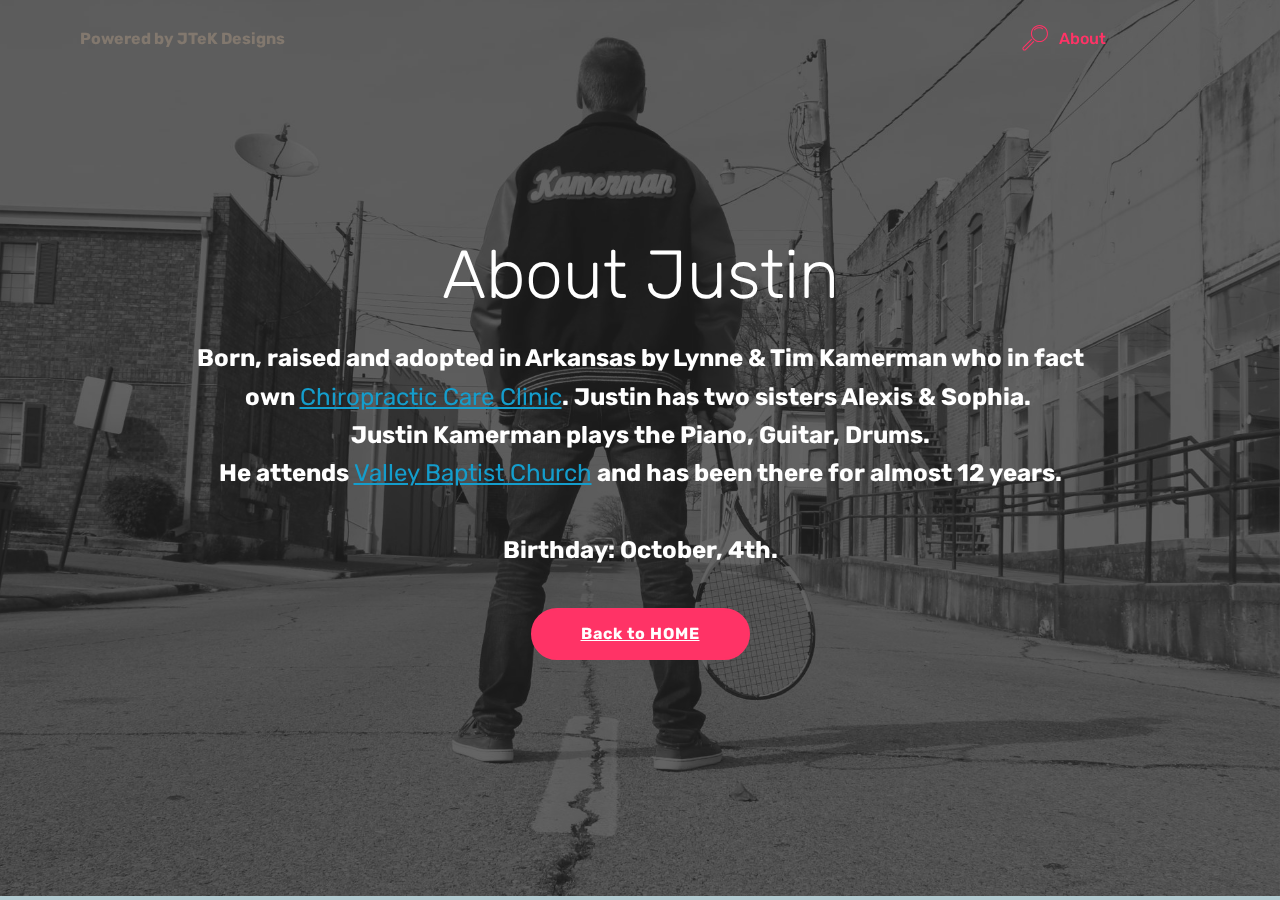
==== commit e7e1695e: "create github pages" ====
--- a/about.html
+++ b/about.html
@@ -52,7 +52,7 @@
     </nav>
 </section>
 
-<section class="engine"><a href="https://mobirise.info/v">html templates</a></section><section class="header5 cid-rVm3DEoJXo mbr-fullscreen mbr-parallax-background" id="header5-6">
+<section class="engine"><a href="https://mobirise.info/h">create your own web page</a></section><section class="header5 cid-rVm3DEoJXo mbr-fullscreen mbr-parallax-background" id="header5-6">
 
     
 
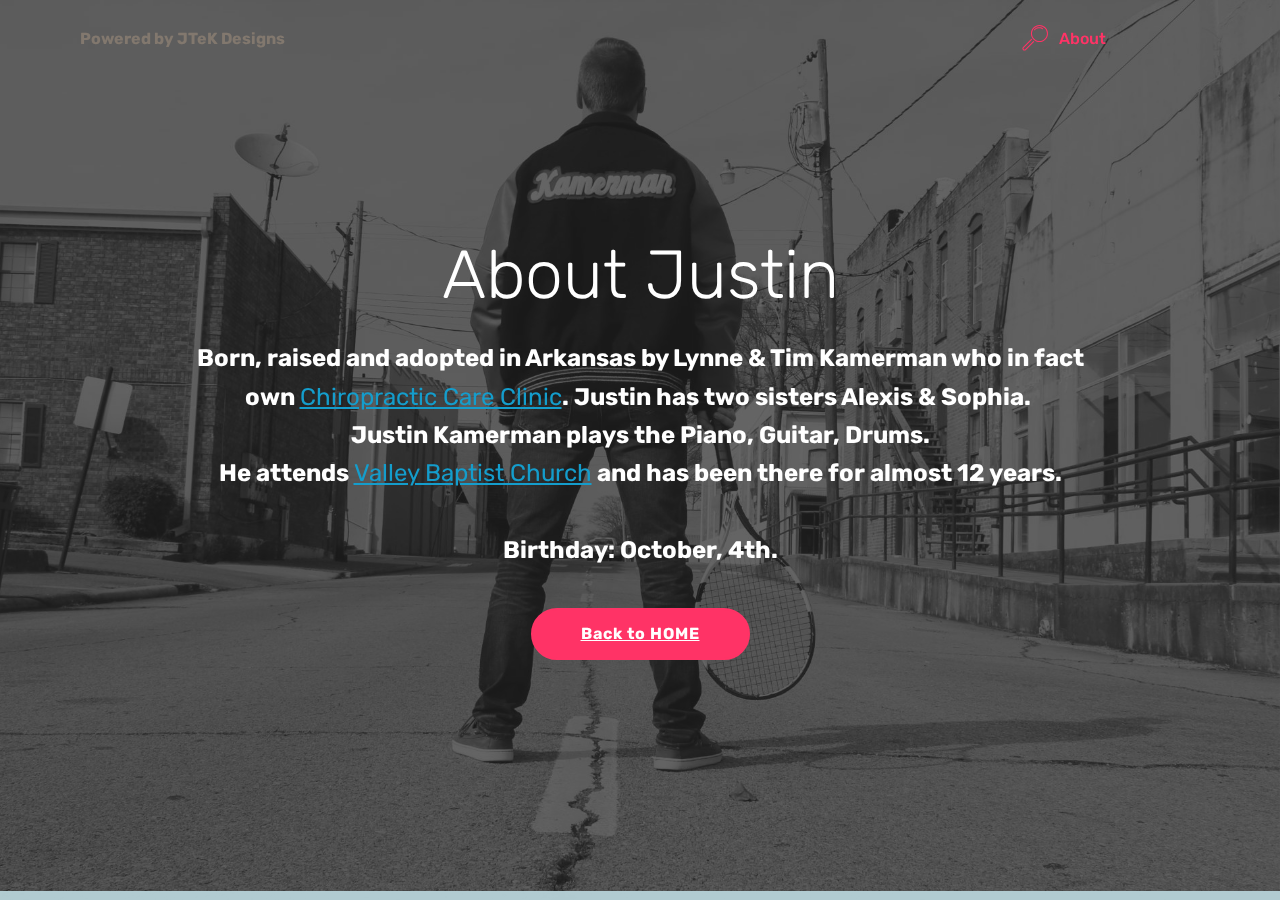
==== commit b098547c: "Add files via upload" ====
--- a/about.html
+++ b/about.html
@@ -52,7 +52,7 @@
     </nav>
 </section>
 
-<section class="engine"><a href="https://mobirise.info/h">create your own web page</a></section><section class="header5 cid-rVm3DEoJXo mbr-fullscreen mbr-parallax-background" id="header5-6">
+<section class="engine"><a href="https://mobirise.info/i">free website creation software</a></section><section class="header5 cid-rVm3DEoJXo mbr-fullscreen mbr-parallax-background" id="header5-6">
 
     
 
